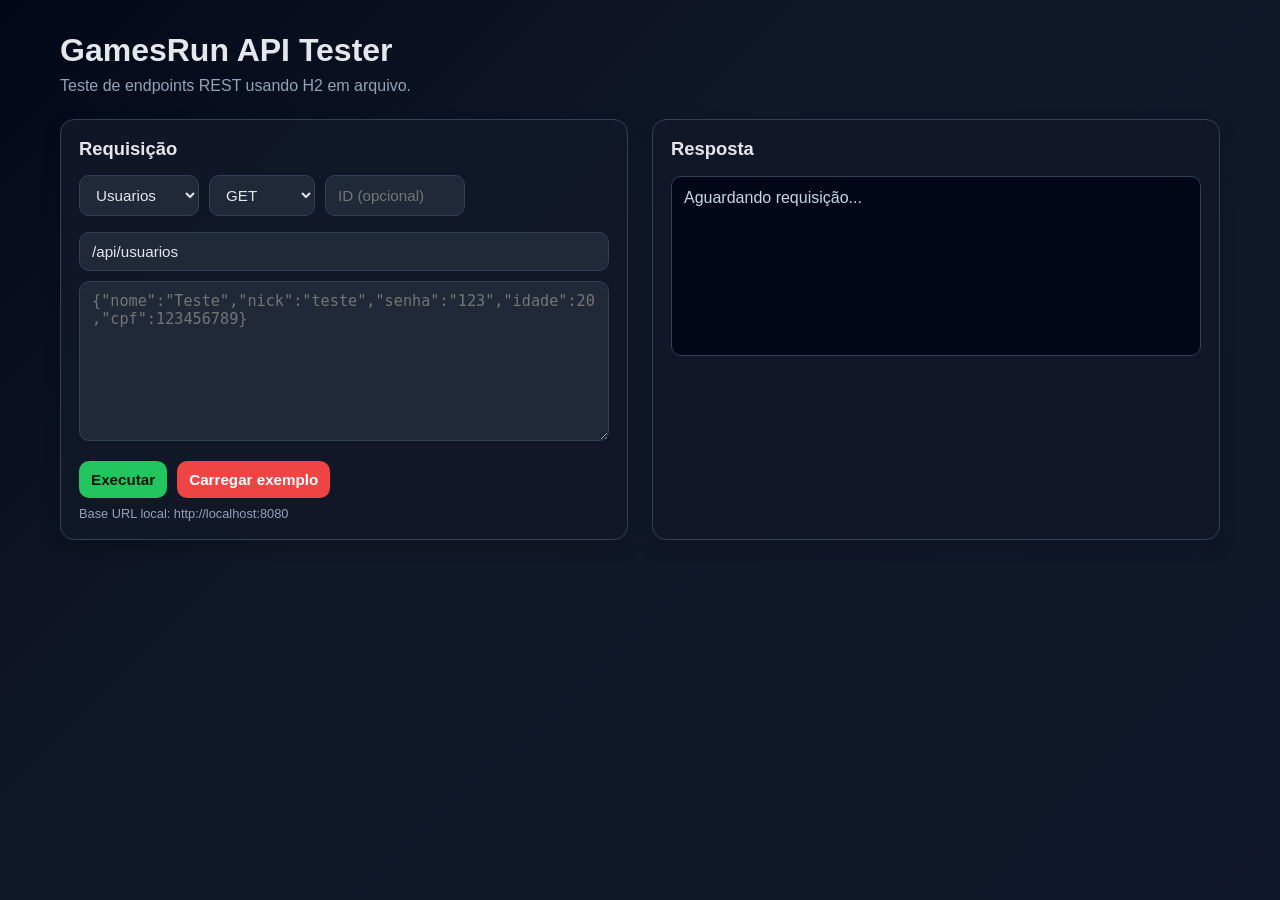
==== GamesRun/src/main/resources/static/index.html @ d42fbe0a "Atualiza estrutura do projeto GamesRun" ====
<!DOCTYPE html>
<html lang="pt-BR">
<head>
  <meta charset="UTF-8" />
  <meta name="viewport" content="width=device-width, initial-scale=1.0" />
  <title>GamesRun API Tester</title>
  <style>
    :root {
      --bg: #0f172a;
      --panel: #111827;
      --panel-soft: #1f2937;
      --text: #e5e7eb;
      --muted: #94a3b8;
      --primary: #22c55e;
      --primary-dark: #16a34a;
      --danger: #ef4444;
      --border: #334155;
    }

    * { box-sizing: border-box; }

    body {
      margin: 0;
      font-family: Arial, Helvetica, sans-serif;
      background: linear-gradient(135deg, #020817, #111827 40%, #0f172a);
      color: var(--text);
      min-height: 100vh;
    }

    .container {
      max-width: 1200px;
      margin: 0 auto;
      padding: 32px 20px 60px;
    }

    h1 {
      margin: 0 0 8px;
      font-size: 2rem;
    }

    .subtitle {
      color: var(--muted);
      margin-bottom: 24px;
    }

    .grid {
      display: grid;
      grid-template-columns: 1fr 1fr;
      gap: 24px;
    }

    .panel {
      background: rgba(17, 24, 39, 0.9);
      border: 1px solid var(--border);
      border-radius: 14px;
      padding: 18px;
      box-shadow: 0 8px 18px rgba(0,0,0,0.2);
    }

    .panel h2 {
      margin-top: 0;
      font-size: 1.15rem;
    }

    .controls {
      display: flex;
      flex-wrap: wrap;
      gap: 10px;
      margin-bottom: 16px;
    }

    select, input, textarea, button {
      border-radius: 10px;
      border: 1px solid var(--border);
      padding: 10px 12px;
      font-size: 0.95rem;
      background: var(--panel-soft);
      color: var(--text);
    }

    textarea {
      width: 100%;
      min-height: 160px;
      resize: vertical;
      margin-top: 10px;
    }

    button {
      background: var(--primary);
      color: #04130b;
      font-weight: 700;
      border: none;
      cursor: pointer;
      transition: 0.2s ease;
    }

    button:hover {
      background: var(--primary-dark);
    }

    .danger {
      background: var(--danger);
      color: white;
    }

    .row {
      display: flex;
      gap: 10px;
      flex-wrap: wrap;
    }

    .response {
      margin-top: 16px;
      background: #020817;
      border: 1px solid var(--border);
      border-radius: 10px;
      padding: 12px;
      min-height: 180px;
      white-space: pre-wrap;
      overflow: auto;
      color: #cbd5e1;
    }

    .small {
      font-size: 0.8rem;
      color: var(--muted);
      margin-top: 8px;
    }

    @media (max-width: 840px) {
      .grid {
        grid-template-columns: 1fr;
      }
    }
  </style>
</head>
<body>
  <div class="container">
    <h1>GamesRun API Tester</h1>
    <div class="subtitle">Teste de endpoints REST usando H2 em arquivo.</div>

    <div class="grid">
      <div class="panel">
        <h2>Requisição</h2>

        <div class="controls">
          <select id="resource">
            <option value="usuarios">Usuarios</option>
            <option value="produtos">Produtos</option>
            <option value="categorias">Categorias</option>
            <option value="pedidos">Pedidos</option>
            <option value="anuncios">Anuncios</option>
            <option value="avaliacoes-vendedores">Avaliações</option>
            <option value="carrinhos">Carrinhos</option>
          </select>

          <select id="method">
            <option value="GET">GET</option>
            <option value="POST">POST</option>
            <option value="PUT">PUT</option>
            <option value="DELETE">DELETE</option>
          </select>

          <input id="id" type="number" placeholder="ID (opcional)" style="width: 140px;" />
        </div>

        <div class="row">
          <input id="url" type="text" value="/api/usuarios" style="flex:1;" />
        </div>

        <textarea id="body" placeholder='{"nome":"Teste","nick":"teste","senha":"123","idade":20,"cpf":123456789}'></textarea>

        <div class="row" style="margin-top: 16px;">
          <button id="sendBtn">Executar</button>
          <button id="loadExampleBtn" class="danger">Carregar exemplo</button>
        </div>

        <div class="small">Base URL local: http://localhost:8080</div>
      </div>

      <div class="panel">
        <h2>Resposta</h2>
        <div id="response" class="response">Aguardando requisição...</div>
      </div>
    </div>
  </div>

  <script>
    const resourceSelect = document.getElementById('resource');
    const methodSelect = document.getElementById('method');
    const idInput = document.getElementById('id');
    const urlInput = document.getElementById('url');
    const bodyInput = document.getElementById('body');
    const responseDiv = document.getElementById('response');

    const resourceMap = {
      usuarios: '/api/usuarios',
      produtos: '/api/produtos',
      categorias: '/api/categorias',
      pedidos: '/api/pedidos',
      anuncios: '/api/anuncios',
      'avaliacoes-vendedores': '/api/avaliacoes-vendedores',
      carrinhos: '/api/carrinhos'
    };

    function updateUrl() {
      const resource = resourceSelect.value;
      const base = resourceMap[resource] || '/api/usuarios';
      const id = idInput.value ? `/${idInput.value}` : '';
      urlInput.value = base + id;
    }

    resourceSelect.addEventListener('change', updateUrl);
    idInput.addEventListener('input', updateUrl);

    methodSelect.addEventListener('change', () => {
      if (methodSelect.value !== 'POST' && methodSelect.value !== 'PUT') {
        bodyInput.value = '';
      }
    });

    document.getElementById('loadExampleBtn').addEventListener('click', () => {
      const resource = resourceSelect.value;
      if (resource === 'usuarios') {
        bodyInput.value = JSON.stringify({
          nome: 'Joao',
          nick: 'joao123',
          senha: '123456',
          idade: 25,
          cpf: 123456789
        }, null, 2);
      } else if (resource === 'produtos') {
        bodyInput.value = JSON.stringify({
          nome: 'Controle',
          descricao: 'Controle sem fio',
          preco: 299.90,
          estoque: 10
        }, null, 2);
      } else {
        bodyInput.value = JSON.stringify({
          nome: 'Exemplo'
        }, null, 2);
      }
    });

    document.getElementById('sendBtn').addEventListener('click', async () => {
      const method = methodSelect.value;
      const endpoint = urlInput.value;
      const body = bodyInput.value.trim();

      let options = {
        method,
        headers: {
          'Content-Type': 'application/json'
        }
      };

      if (method === 'POST' || method === 'PUT') {
        if (!body) {
          responseDiv.textContent = 'Preencha o JSON do corpo da requisição.';
          return;
        }
        options.body = body;
      }

      try {
        responseDiv.textContent = 'Enviando...';
        const response = await fetch(`http://localhost:8080${endpoint}`, options);
        const contentType = response.headers.get('content-type') || '';
        const text = await response.text();

        const result = contentType.includes('application/json')
          ? JSON.stringify(JSON.parse(text), null, 2)
          : text || '(sem conteúdo)';

        responseDiv.textContent = `Status: ${response.status}\n\n${result}`;
      } catch (error) {
        responseDiv.textContent = `Erro ao chamar a API:\n${error.message}\n\nVerifique se o projeto está rodando em http://localhost:8080`;
      }
    });

    updateUrl();
  </script>
</body>
</html>
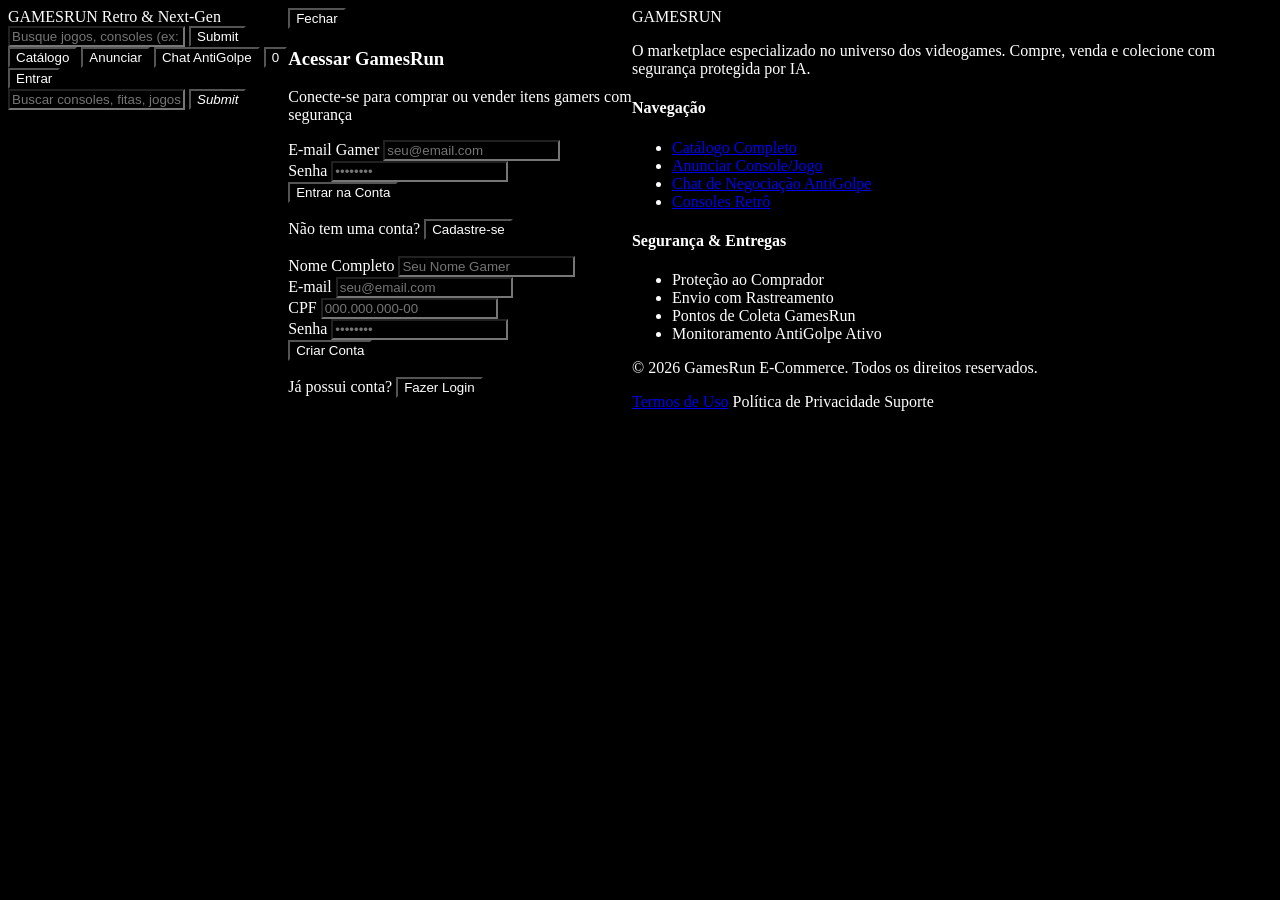
==== commit 0224ea25: "Separando o Front no lugar certo e com arquivos separados" ====
--- a/GamesRun/src/main/resources/static/index.html
+++ b/GamesRun/src/main/resources/static/index.html
@@ -1,285 +1,203 @@
 <!DOCTYPE html>
 <html lang="pt-BR">
 <head>
-  <meta charset="UTF-8" />
-  <meta name="viewport" content="width=device-width, initial-scale=1.0" />
-  <title>GamesRun API Tester</title>
-  <style>
-    :root {
-      --bg: #0f172a;
-      --panel: #111827;
-      --panel-soft: #1f2937;
-      --text: #e5e7eb;
-      --muted: #94a3b8;
-      --primary: #22c55e;
-      --primary-dark: #16a34a;
-      --danger: #ef4444;
-      --border: #334155;
-    }
-
-    * { box-sizing: border-box; }
-
-    body {
-      margin: 0;
-      font-family: Arial, Helvetica, sans-serif;
-      background: linear-gradient(135deg, #020817, #111827 40%, #0f172a);
-      color: var(--text);
-      min-height: 100vh;
-    }
-
-    .container {
-      max-width: 1200px;
-      margin: 0 auto;
-      padding: 32px 20px 60px;
-    }
-
-    h1 {
-      margin: 0 0 8px;
-      font-size: 2rem;
-    }
-
-    .subtitle {
-      color: var(--muted);
-      margin-bottom: 24px;
-    }
-
-    .grid {
-      display: grid;
-      grid-template-columns: 1fr 1fr;
-      gap: 24px;
-    }
-
-    .panel {
-      background: rgba(17, 24, 39, 0.9);
-      border: 1px solid var(--border);
-      border-radius: 14px;
-      padding: 18px;
-      box-shadow: 0 8px 18px rgba(0,0,0,0.2);
-    }
-
-    .panel h2 {
-      margin-top: 0;
-      font-size: 1.15rem;
-    }
-
-    .controls {
-      display: flex;
-      flex-wrap: wrap;
-      gap: 10px;
-      margin-bottom: 16px;
-    }
-
-    select, input, textarea, button {
-      border-radius: 10px;
-      border: 1px solid var(--border);
-      padding: 10px 12px;
-      font-size: 0.95rem;
-      background: var(--panel-soft);
-      color: var(--text);
-    }
-
-    textarea {
-      width: 100%;
-      min-height: 160px;
-      resize: vertical;
-      margin-top: 10px;
-    }
-
-    button {
-      background: var(--primary);
-      color: #04130b;
-      font-weight: 700;
-      border: none;
-      cursor: pointer;
-      transition: 0.2s ease;
-    }
-
-    button:hover {
-      background: var(--primary-dark);
-    }
-
-    .danger {
-      background: var(--danger);
-      color: white;
-    }
-
-    .row {
-      display: flex;
-      gap: 10px;
-      flex-wrap: wrap;
-    }
-
-    .response {
-      margin-top: 16px;
-      background: #020817;
-      border: 1px solid var(--border);
-      border-radius: 10px;
-      padding: 12px;
-      min-height: 180px;
-      white-space: pre-wrap;
-      overflow: auto;
-      color: #cbd5e1;
-    }
-
-    .small {
-      font-size: 0.8rem;
-      color: var(--muted);
-      margin-top: 8px;
-    }
-
-    @media (max-width: 840px) {
-      .grid {
-        grid-template-columns: 1fr;
-      }
-    }
-  </style>
+    <meta charset="UTF-8">
+    <meta name="viewport" content="width=device-width, initial-scale=1.0">
+    <title>GamesRun - Marketplace Gamer & Retro</title>
+    <link rel="stylesheet" href="style.css">
 </head>
 <body>
-  <div class="container">
-    <h1>GamesRun API Tester</h1>
-    <div class="subtitle">Teste de endpoints REST usando H2 em arquivo.</div>
-
-    <div class="grid">
-      <div class="panel">
-        <h2>Requisição</h2>
-
-        <div class="controls">
-          <select id="resource">
-            <option value="usuarios">Usuarios</option>
-            <option value="produtos">Produtos</option>
-            <option value="categorias">Categorias</option>
-            <option value="pedidos">Pedidos</option>
-            <option value="anuncios">Anuncios</option>
-            <option value="avaliacoes-vendedores">Avaliações</option>
-            <option value="carrinhos">Carrinhos</option>
-          </select>
-
-          <select id="method">
-            <option value="GET">GET</option>
-            <option value="POST">POST</option>
-            <option value="PUT">PUT</option>
-            <option value="DELETE">DELETE</option>
-          </select>
-
-          <input id="id" type="number" placeholder="ID (opcional)" style="width: 140px;" />
+    <header >
+        <div>
+            <div>
+                <!-- Logo -->
+                <div onclick="navigateTo('home')">
+                    <div>
+                        <i></i>
+                    </div>
+                    <div>
+                        <span>GAMES<span>RUN</span></span>
+                        <span>Retro & Next-Gen</span>
+                    </div>
+                </div>
+
+                <!-- Search Bar -->
+                <div>
+                    <form onsubmit="handleSearch(event)">
+                        <input type="text" id="searchInput" placeholder="Busque jogos, consoles (ex: Nintendo 3DS, N64, PS5)...">
+                        <button type="submit">
+                            <i></i> Submit
+                        </button>
+                    </form>
+                </div>
+
+                <!-- Navigation Links & User Actions -->
+                <div>
+                    <!-- API Status Badge -->
+                   
+
+                    <button onclick="navigateTo('home')">
+                        <i></i> Catálogo
+                    </button>
+
+                    <button onclick="navigateTo('vendedor')">
+                        <i></i> Anunciar
+                    </button>
+
+                    <button onclick="navigateTo('chat')">
+                        <i></i> Chat AntiGolpe
+                    </button>
+
+                    <!-- Cart Icon -->
+                    <button onclick="navigateTo('carrinho')" >
+                        <i></i>
+                        <span id="cartCountBadge">0</span>
+                    </button>
+
+                                <!-- ALTERADO AQUI: Adicionado inline-flex no container para ficar tudo alinhado na mesma linha -->
+                <div id="userMenuContainer">
+                    <button id="userActionButton" onclick="handleUserAction()">
+                        <i></i>
+                        <span id="userNameDisplay">Entrar</span>
+                    </button>
+
+                    <!-- ALTERADO AQUI: Botão de Sair com style="display: none;" para começar escondido e manter o estilo nativo dos outros botões -->
+                    <button id="logoutButton" onclick="logoutUser()" title="Sair da conta">
+                        <i></i> Sair
+                    </button>
+                </div>
+      
+
+                    </div>
+                </div>
+            </div>
+
+            <!-- Mobile Search Bar (visible on small screens) -->
+            <div>
+                <form onsubmit="handleSearch(event)">
+                    <input type="text" id="searchInputMobile" placeholder="Buscar consoles, fitas, jogos..." 
+                        >
+                    <button type="submit">
+                        <i>Submit</i>
+                    </button>
+                </form>
+            </div>
         </div>
-
-        <div class="row">
-          <input id="url" type="text" value="/api/usuarios" style="flex:1;" />
+    </header>
+
+    <div id="toastContainer"></div>
+
+    <!-- MAIN SPA CONTENT CONTAINER -->
+    <main id="app">
+        <!-- Views will be dynamically injected here via JS -->
+    </main>
+    <div id="authModal" >
+        <div>
+            <button onclick="toggleUserModal()">
+                <i></i> Fechar
+            </button>
+
+            <!-- Modal Header -->
+            <div>
+                <div>
+                    <i></i>
+                </div>
+                <h3 id="authModalTitle">Acessar GamesRun</h3>
+                <p>Conecte-se para comprar ou vender itens gamers com segurança</p>
+            </div>
+
+            <!-- Login Form -->
+            <form id="loginForm" onsubmit="handleLogin(event)">
+                <div>
+                    <label>E-mail Gamer</label>
+                        <input type="email" id="loginEmail" required placeholder="seu@email.com"
+                        >
+                </div>
+                <div>
+                    <label >Senha</label>
+                        <input type="password" id="loginPassword" required placeholder="••••••••"
+                        >
+                </div>
+                <button type="submit">
+                    Entrar na Conta
+                </button>
+                <p>
+                    Não tem uma conta? <button type="button" onclick="switchAuthMode('signup')">Cadastre-se</button>
+                </p>
+            </form>
+
+            <!-- Signup Form (Hidden by default) -->
+            <form id="signupForm" onsubmit="handleSignup(event)">
+                <div>
+                    <label >Nome Completo</label>
+                    <input type="text" id="signupNome" required placeholder="Seu Nome Gamer"
+                       >
+                </div>
+                <div>
+                    <label >E-mail</label>
+                    <input type="email" id="signupEmail" required placeholder="seu@email.com">
+                </div>
+                <div>
+                    <label>CPF</label>
+                    <input type="text" id="signupCpf" required placeholder="000.000.000-00">
+                </div>
+                <div>
+                    <label>Senha</label>
+                    <input type="password" id="signupPassword" required placeholder="••••••••">
+                </div>
+                <button type="submit" id="logado" >
+                    Criar Conta
+                </button>
+                <p >
+                    Já possui conta? <button type="button" onclick="switchAuthMode('login')">Fazer Login</button>
+                </p>
+            </form>
         </div>
-
-        <textarea id="body" placeholder='{"nome":"Teste","nick":"teste","senha":"123","idade":20,"cpf":123456789}'></textarea>
-
-        <div class="row" style="margin-top: 16px;">
-          <button id="sendBtn">Executar</button>
-          <button id="loadExampleBtn" class="danger">Carregar exemplo</button>
+    </div>
+
+    <footer >
+        <div>
+            <div >
+                <div>
+                    <div>
+                        <div>
+                            <i></i>
+                        </div>
+                        <span>GAMES<span >RUN</span></span>
+                    </div>
+                    <p >O marketplace especializado no universo dos videogames. Compre, venda e colecione com segurança protegida por IA.</p>
+                </div>
+                <div>
+                    <h4>Navegação</h4>
+                    <ul >
+                        <li><a href="#" onclick="navigateTo('home'); return false;" >Catálogo Completo</a></li>
+                        <li><a href="#" onclick="navigateTo('vendedor'); return false;">Anunciar Console/Jogo</a></li>
+                        <li><a href="#" onclick="navigateTo('chat'); return false;" >Chat de Negociação AntiGolpe</a></li>
+                        <li><a href="#" onclick="filterByCategory('Retro'); return false;">Consoles Retrô</a></li>
+                    </ul>
+                </div>
+                <div>
+                    <h4 >Segurança & Entregas</h4>
+                    <ul >
+                        <li><i></i> Proteção ao Comprador</li>
+                        <li><i ></i> Envio com Rastreamento</li>
+                        <li><i></i> Pontos de Coleta GamesRun</li>
+                        <li><i></i> Monitoramento AntiGolpe Ativo</li>
+                    </ul>
+                </div>
+                
+            </div>
+            <div >
+                <p>&copy; 2026 GamesRun E-Commerce. Todos os direitos reservados.</p>
+                <div>
+                    <a  href="texto.txt">Termos de Uso</a>
+                    <span>Política de Privacidade</span>
+                    <span >Suporte</span>
+                </div>
+            </div>
         </div>
-
-        <div class="small">Base URL local: http://localhost:8080</div>
-      </div>
-
-      <div class="panel">
-        <h2>Resposta</h2>
-        <div id="response" class="response">Aguardando requisição...</div>
-      </div>
-    </div>
-  </div>
-
-  <script>
-    const resourceSelect = document.getElementById('resource');
-    const methodSelect = document.getElementById('method');
-    const idInput = document.getElementById('id');
-    const urlInput = document.getElementById('url');
-    const bodyInput = document.getElementById('body');
-    const responseDiv = document.getElementById('response');
-
-    const resourceMap = {
-      usuarios: '/api/usuarios',
-      produtos: '/api/produtos',
-      categorias: '/api/categorias',
-      pedidos: '/api/pedidos',
-      anuncios: '/api/anuncios',
-      'avaliacoes-vendedores': '/api/avaliacoes-vendedores',
-      carrinhos: '/api/carrinhos'
-    };
-
-    function updateUrl() {
-      const resource = resourceSelect.value;
-      const base = resourceMap[resource] || '/api/usuarios';
-      const id = idInput.value ? `/${idInput.value}` : '';
-      urlInput.value = base + id;
-    }
-
-    resourceSelect.addEventListener('change', updateUrl);
-    idInput.addEventListener('input', updateUrl);
-
-    methodSelect.addEventListener('change', () => {
-      if (methodSelect.value !== 'POST' && methodSelect.value !== 'PUT') {
-        bodyInput.value = '';
-      }
-    });
-
-    document.getElementById('loadExampleBtn').addEventListener('click', () => {
-      const resource = resourceSelect.value;
-      if (resource === 'usuarios') {
-        bodyInput.value = JSON.stringify({
-          nome: 'Joao',
-          nick: 'joao123',
-          senha: '123456',
-          idade: 25,
-          cpf: 123456789
-        }, null, 2);
-      } else if (resource === 'produtos') {
-        bodyInput.value = JSON.stringify({
-          nome: 'Controle',
-          descricao: 'Controle sem fio',
-          preco: 299.90,
-          estoque: 10
-        }, null, 2);
-      } else {
-        bodyInput.value = JSON.stringify({
-          nome: 'Exemplo'
-        }, null, 2);
-      }
-    });
-
-    document.getElementById('sendBtn').addEventListener('click', async () => {
-      const method = methodSelect.value;
-      const endpoint = urlInput.value;
-      const body = bodyInput.value.trim();
-
-      let options = {
-        method,
-        headers: {
-          'Content-Type': 'application/json'
-        }
-      };
-
-      if (method === 'POST' || method === 'PUT') {
-        if (!body) {
-          responseDiv.textContent = 'Preencha o JSON do corpo da requisição.';
-          return;
-        }
-        options.body = body;
-      }
-
-      try {
-        responseDiv.textContent = 'Enviando...';
-        const response = await fetch(`http://localhost:8080${endpoint}`, options);
-        const contentType = response.headers.get('content-type') || '';
-        const text = await response.text();
-
-        const result = contentType.includes('application/json')
-          ? JSON.stringify(JSON.parse(text), null, 2)
-          : text || '(sem conteúdo)';
-
-        responseDiv.textContent = `Status: ${response.status}\n\n${result}`;
-      } catch (error) {
-        responseDiv.textContent = `Erro ao chamar a API:\n${error.message}\n\nVerifique se o projeto está rodando em http://localhost:8080`;
-      }
-    });
-
-    updateUrl();
-  </script>
+    </footer>
+
+    <script src="script.js"></script>
 </body>
-</html>
+</html>
--- a/GamesRun/src/main/resources/static/style.css
+++ b/GamesRun/src/main/resources/static/style.css
@@ -0,0 +1,92 @@
+body {
+    background-color: rgb( 0, 0, 0);
+    color: white;
+    display: flex;
+    justify-content: center;
+}
+
+input{
+    background-color: black;
+    color: white;
+}
+
+button{
+    background-color: black;
+    color: white;
+}
+
+#userMenuContainer{
+    display: inline-flex;
+    align-items: center;
+    gap: 4px;
+}
+
+#logoutButton {
+    display: none;
+}
+
+/* From Uiverse.io by akshat-patel28 */ 
+.card {
+    width: 330px;
+    height: 80px;
+    border-radius: 8px;
+    box-sizing: border-box;
+    padding: 10px 15px;
+    background-color: #ffffff;
+    box-shadow: rgba(149, 157, 165, 0.2) 0px 8px 24px;
+    position: relative;
+    overflow: hidden;
+    display: flex;
+    align-items: center;
+    justify-content: space-around;
+    gap: 15px;
+}
+.wave {
+    position: absolute;
+    transform: rotate(90deg);
+    left: -31px;
+    top: 32px;
+    width: 80px;
+    fill: #04e4003a;
+}
+.icon-container {
+    width: 35px;
+    height: 35px;
+    display: flex;
+    justify-content: center;
+    align-items: center;
+    background-color: #04e40048;
+    border-radius: 50%;
+    margin-left: 8px;
+}
+.icon {
+    width: 17px;
+    height: 17px;
+    color: #269b24;
+}
+.message-text-container {
+    display: flex;
+    flex-direction: column;
+    justify-content: center;
+    align-items: flex-start;
+    flex-grow: 1;
+}
+.message-text, .sub-text {
+    margin: 0;
+    cursor: default;
+}
+.message-text {
+    color: #269b24;
+    font-size: 17px;
+    font-weight: 700;
+}
+.sub-text {
+    font-size: 14px;
+    color: #555;
+}
+.cross-icon {
+    width: 18px;
+    height: 18px;
+    color: #555;
+    cursor: pointer;
+}
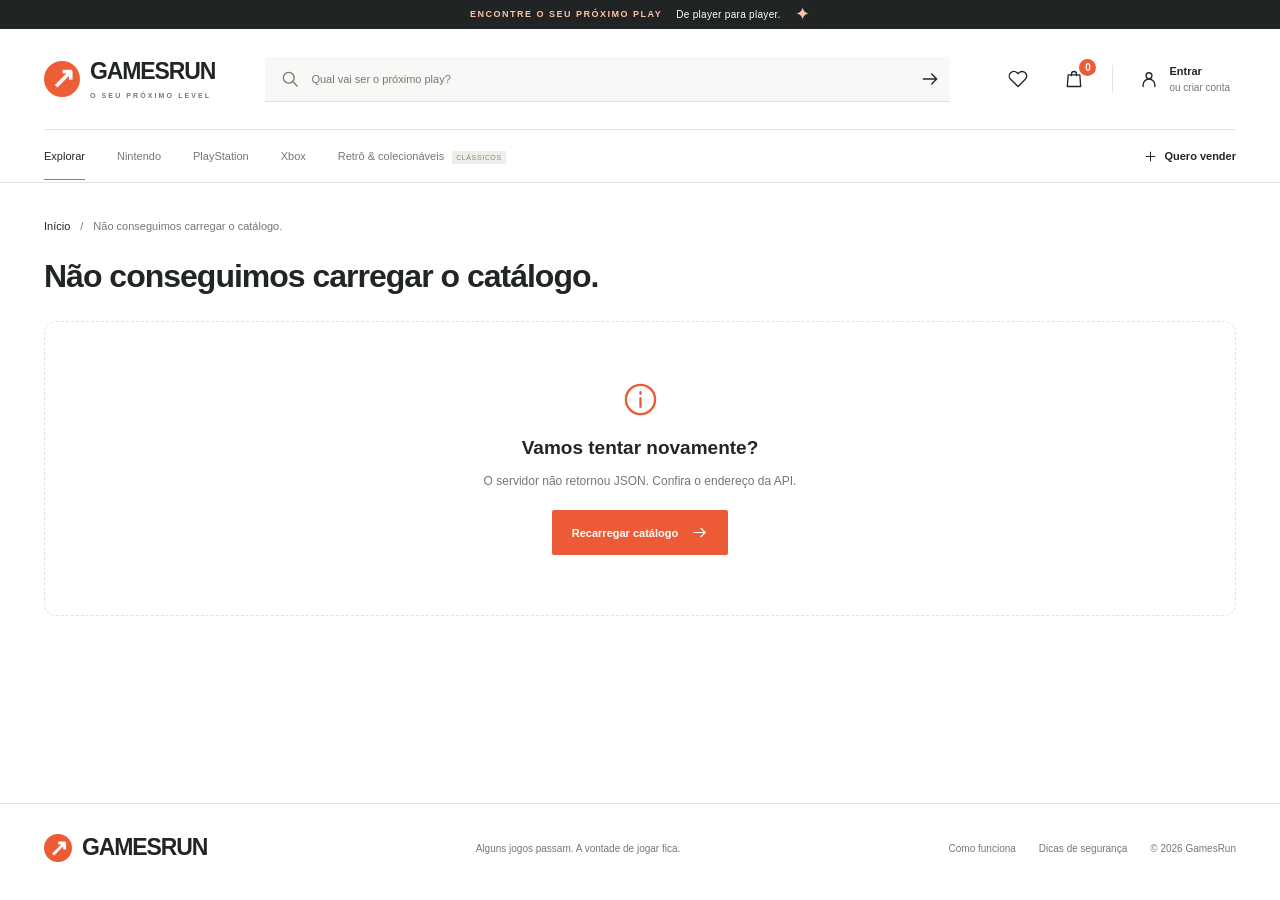
==== commit 372c1ab0: "Atualiza GamesRun Studio com frontend completo, favoritos, pagamentos e upload" ====
--- a/GamesRun/src/main/resources/static/index.html
+++ b/GamesRun/src/main/resources/static/index.html
@@ -1,203 +1,52 @@
-<!DOCTYPE html>
+<!doctype html>
 <html lang="pt-BR">
 <head>
-    <meta charset="UTF-8">
-    <meta name="viewport" content="width=device-width, initial-scale=1.0">
-    <title>GamesRun - Marketplace Gamer & Retro</title>
-    <link rel="stylesheet" href="style.css">
+  <meta charset="utf-8">
+  <meta name="viewport" content="width=device-width, initial-scale=1">
+  <meta name="theme-color" content="#101212">
+  <meta name="description" content="GamesRun. Um novo destino para jogos, consoles e a sua próxima coleção.">
+  <title>GamesRun — Studio</title>
+  <link rel="icon" href="assets/favicon.svg" type="image/svg+xml">
+  <link rel="stylesheet" href="style.css">
+  <script src="config.js" defer></script>
+  <script src="script.js" defer></script>
+
+
 </head>
 <body>
-    <header >
-        <div>
-            <div>
-                <!-- Logo -->
-                <div onclick="navigateTo('home')">
-                    <div>
-                        <i></i>
-                    </div>
-                    <div>
-                        <span>GAMES<span>RUN</span></span>
-                        <span>Retro & Next-Gen</span>
-                    </div>
-                </div>
+  <a class="skip-link" href="#app">Pular para o conteúdo</a>
+  <div class="announcement"><span>ENCONTRE O SEU PRÓXIMO PLAY</span> De player para player. <span class="announcement-star">✦</span></div>
+  <header class="header">
+    <div class="header-main wrap">
+      <a href="#home" class="brand" aria-label="GamesRun, início"><span class="brand-mark" aria-hidden="true">↗</span><span>GAMES<span class="accent">RUN</span><small>O SEU PRÓXIMO LEVEL</small></span></a>
+      <form id="searchForm" class="search" role="search"><label class="sr-only" for="searchInput">Buscar jogos e consoles</label><span data-icon="search"></span><input id="searchInput" name="q" type="search" placeholder="Qual vai ser o próximo play?" autocomplete="off" maxlength="100"><button type="submit" aria-label="Buscar"><span data-icon="arrow"></span></button></form>
+      <div class="header-actions">
+        <button class="icon-button favorites-button" data-action="favorites" aria-label="Meus favoritos" title="Favoritos"><span data-icon="heart"></span><span id="favoriteCount" class="tiny-count"></span></button>
+        <a href="#carrinho" class="icon-button cart-button" aria-label="Carrinho"><span data-icon="bag"></span><span id="cartCountBadge" class="cart-badge">0</span></a>
+        <span class="header-divider"></span>
+        <button id="userActionButton" data-action="account" class="account-button"><span data-icon="user"></span><span id="userNameDisplay">Entrar <small>ou criar conta</small></span></button>
+        <button id="logoutButton" class="icon-button" data-action="logout" aria-label="Sair da conta" hidden><span data-icon="logout"></span></button>
+      </div>
+    </div>
+    <nav class="navigation wrap" aria-label="Navegação principal">
+      <div class="nav-links"><a href="#home" data-nav="home">Explorar</a><button data-action="platform" data-value="Nintendo">Nintendo</button><button data-action="platform" data-value="PlayStation">PlayStation</button><button data-action="platform" data-value="Xbox">Xbox</button><button data-action="platform" data-value="Retro">Retrô & colecionáveis <span class="nav-tag">CLÁSSICOS</span></button></div>
+      <a class="sell-link" href="#vendedor"><span data-icon="plus"></span> Quero vender</a>
+    </nav>
+  </header>
+  <main id="app" class="wrap" tabindex="-1"><div class="initial-loader"><span class="loading-dot"></span> Preparando seu próximo play…</div></main>
+  <footer class="footer"><div class="wrap footer-inner"><a class="brand footer-brand" href="#home"><span class="brand-mark" aria-hidden="true">↗</span><span>GAMES<span class="accent">RUN</span></span></a><p>Alguns jogos passam. A vontade de jogar fica.</p><div><button data-action="info">Como funciona</button><a href="#chat">Dicas de segurança</a><span>© <span id="year"></span> GamesRun</span></div></div></footer>
+  <dialog id="authModal" class="auth-dialog" aria-labelledby="authModalTitle">
+    <button class="icon-button dialog-close" data-action="close-auth" aria-label="Fechar"><span data-icon="close"></span></button>
+    <div class="auth-art"><span class="eyebrow">BEM-VINDO AO SEU PRÓXIMO LEVEL</span><div class="auth-pixel" aria-hidden="true">✦</div><h2>Sua próxima<br>história começa<br><span class="accent">com um play.</span></h2><p>Encontre aquele clássico. Desapegue de um console. Continue o jogo.</p><span class="auth-art-bottom">RETRO SOUL. NEXT-GEN ENERGY. ↗</span></div>
+    <div class="auth-content"><span class="eyebrow accent">PLAYER, APRESENTE-SE</span><h2 id="authModalTitle">Bom ter você de volta.</h2><p id="authSubtitle" class="muted">Entre para continuar sua jornada.</p>
+      <div class="auth-tabs" role="tablist" aria-label="Acesso à conta"><button role="tab" id="loginTab" aria-controls="loginForm" aria-selected="true" data-action="auth-mode" data-value="login">Entrar</button><button role="tab" id="signupTab" aria-controls="signupForm" aria-selected="false" tabindex="-1" data-action="auth-mode" data-value="signup">Criar conta</button></div>
+      <form id="loginForm" role="tabpanel" aria-labelledby="loginTab"><label for="loginEmail">E-mail ou nick</label><input id="loginEmail" name="nick" type="text" required autocomplete="username" placeholder="Seu e-mail ou nick" maxlength="150"><label for="loginPassword">Senha</label><div class="password-field"><input id="loginPassword" name="password" type="password" required autocomplete="current-password" placeholder="Sua senha"><button type="button" data-action="password" data-target="loginPassword" aria-label="Mostrar senha" aria-pressed="false"><span data-icon="eye"></span></button></div><p class="form-error" id="loginError" role="alert"></p><button type="submit" class="btn btn-primary full">Entrar na minha conta <span data-icon="arrow"></span></button><p class="form-foot">Novo por aqui? <button type="button" data-action="auth-mode" data-value="signup">Crie sua conta</button></p></form>
+      <form id="signupForm" role="tabpanel" aria-labelledby="signupTab" hidden><label for="signupNome">Nome completo</label><input id="signupNome" name="nome" required autocomplete="name" minlength="3" maxlength="100" placeholder="Como podemos chamar você?"><label for="signupEmail">E-mail</label><input id="signupEmail" name="email" type="email" required autocomplete="email" maxlength="150" placeholder="player@email.com"><label for="signupCpf">CPF</label><input id="signupCpf" name="cpf" required inputmode="numeric" autocomplete="off" placeholder="000.000.000-00" maxlength="14" pattern="[0-9]{3}\.[0-9]{3}\.[0-9]{3}-[0-9]{2}"><label for="signupIdade">Idade</label><input id="signupIdade" name="idade" type="number" required min="1" max="120" inputmode="numeric" placeholder="Sua idade"><label for="signupPassword">Senha</label><div class="password-field"><input id="signupPassword" name="senha" type="password" required autocomplete="new-password" minlength="8" maxlength="128" placeholder="Pelo menos 8 caracteres"><button type="button" data-action="password" data-target="signupPassword" aria-label="Mostrar senha" aria-pressed="false"><span data-icon="eye"></span></button></div><p class="form-error" id="signupError" role="alert"></p><button type="submit" class="btn btn-primary full">Criar minha conta <span data-icon="arrow"></span></button></form>
+    </div>
+  </dialog>
+  <dialog id="infoModal" class="info-dialog" aria-labelledby="infoTitle"><button class="icon-button dialog-close" data-action="close-info" aria-label="Fechar"><span data-icon="close"></span></button><span class="eyebrow accent">COMO FUNCIONA</span><h2 id="infoTitle">Um novo play para cada item.</h2><ol class="how-list"><li><b>Explore e encontre</b><p>Busque por console, categoria ou nome. Salve os favoritos para ver depois.</p></li><li><b>Monte seu carrinho</b><p>Entre na sua conta e registre seu pedido. A confirmação do pagamento depende do serviço de pagamentos.</p></li><li><b>Passe o controle</b><p>Crie uma conta para anunciar os jogos e consoles que merecem uma nova história.</p></li></ol><p class="notice">Sem conexão com o servidor, você pode explorar um catálogo de exemplo. Contas, anúncios e pedidos precisam do servidor.</p></dialog>
+  <div id="toastContainer" class="toast-container" aria-live="polite" aria-atomic="false"></div>
+  <noscript><p class="notice wrap">Ative o JavaScript no navegador para usar o GamesRun.</p></noscript>
 
-                <!-- Search Bar -->
-                <div>
-                    <form onsubmit="handleSearch(event)">
-                        <input type="text" id="searchInput" placeholder="Busque jogos, consoles (ex: Nintendo 3DS, N64, PS5)...">
-                        <button type="submit">
-                            <i></i> Submit
-                        </button>
-                    </form>
-                </div>
-
-                <!-- Navigation Links & User Actions -->
-                <div>
-                    <!-- API Status Badge -->
-                   
-
-                    <button onclick="navigateTo('home')">
-                        <i></i> Catálogo
-                    </button>
-
-                    <button onclick="navigateTo('vendedor')">
-                        <i></i> Anunciar
-                    </button>
-
-                    <button onclick="navigateTo('chat')">
-                        <i></i> Chat AntiGolpe
-                    </button>
-
-                    <!-- Cart Icon -->
-                    <button onclick="navigateTo('carrinho')" >
-                        <i></i>
-                        <span id="cartCountBadge">0</span>
-                    </button>
-
-                                <!-- ALTERADO AQUI: Adicionado inline-flex no container para ficar tudo alinhado na mesma linha -->
-                <div id="userMenuContainer">
-                    <button id="userActionButton" onclick="handleUserAction()">
-                        <i></i>
-                        <span id="userNameDisplay">Entrar</span>
-                    </button>
-
-                    <!-- ALTERADO AQUI: Botão de Sair com style="display: none;" para começar escondido e manter o estilo nativo dos outros botões -->
-                    <button id="logoutButton" onclick="logoutUser()" title="Sair da conta">
-                        <i></i> Sair
-                    </button>
-                </div>
-      
-
-                    </div>
-                </div>
-            </div>
-
-            <!-- Mobile Search Bar (visible on small screens) -->
-            <div>
-                <form onsubmit="handleSearch(event)">
-                    <input type="text" id="searchInputMobile" placeholder="Buscar consoles, fitas, jogos..." 
-                        >
-                    <button type="submit">
-                        <i>Submit</i>
-                    </button>
-                </form>
-            </div>
-        </div>
-    </header>
-
-    <div id="toastContainer"></div>
-
-    <!-- MAIN SPA CONTENT CONTAINER -->
-    <main id="app">
-        <!-- Views will be dynamically injected here via JS -->
-    </main>
-    <div id="authModal" >
-        <div>
-            <button onclick="toggleUserModal()">
-                <i></i> Fechar
-            </button>
-
-            <!-- Modal Header -->
-            <div>
-                <div>
-                    <i></i>
-                </div>
-                <h3 id="authModalTitle">Acessar GamesRun</h3>
-                <p>Conecte-se para comprar ou vender itens gamers com segurança</p>
-            </div>
-
-            <!-- Login Form -->
-            <form id="loginForm" onsubmit="handleLogin(event)">
-                <div>
-                    <label>E-mail Gamer</label>
-                        <input type="email" id="loginEmail" required placeholder="seu@email.com"
-                        >
-                </div>
-                <div>
-                    <label >Senha</label>
-                        <input type="password" id="loginPassword" required placeholder="••••••••"
-                        >
-                </div>
-                <button type="submit">
-                    Entrar na Conta
-                </button>
-                <p>
-                    Não tem uma conta? <button type="button" onclick="switchAuthMode('signup')">Cadastre-se</button>
-                </p>
-            </form>
-
-            <!-- Signup Form (Hidden by default) -->
-            <form id="signupForm" onsubmit="handleSignup(event)">
-                <div>
-                    <label >Nome Completo</label>
-                    <input type="text" id="signupNome" required placeholder="Seu Nome Gamer"
-                       >
-                </div>
-                <div>
-                    <label >E-mail</label>
-                    <input type="email" id="signupEmail" required placeholder="seu@email.com">
-                </div>
-                <div>
-                    <label>CPF</label>
-                    <input type="text" id="signupCpf" required placeholder="000.000.000-00">
-                </div>
-                <div>
-                    <label>Senha</label>
-                    <input type="password" id="signupPassword" required placeholder="••••••••">
-                </div>
-                <button type="submit" id="logado" >
-                    Criar Conta
-                </button>
-                <p >
-                    Já possui conta? <button type="button" onclick="switchAuthMode('login')">Fazer Login</button>
-                </p>
-            </form>
-        </div>
-    </div>
-
-    <footer >
-        <div>
-            <div >
-                <div>
-                    <div>
-                        <div>
-                            <i></i>
-                        </div>
-                        <span>GAMES<span >RUN</span></span>
-                    </div>
-                    <p >O marketplace especializado no universo dos videogames. Compre, venda e colecione com segurança protegida por IA.</p>
-                </div>
-                <div>
-                    <h4>Navegação</h4>
-                    <ul >
-                        <li><a href="#" onclick="navigateTo('home'); return false;" >Catálogo Completo</a></li>
-                        <li><a href="#" onclick="navigateTo('vendedor'); return false;">Anunciar Console/Jogo</a></li>
-                        <li><a href="#" onclick="navigateTo('chat'); return false;" >Chat de Negociação AntiGolpe</a></li>
-                        <li><a href="#" onclick="filterByCategory('Retro'); return false;">Consoles Retrô</a></li>
-                    </ul>
-                </div>
-                <div>
-                    <h4 >Segurança & Entregas</h4>
-                    <ul >
-                        <li><i></i> Proteção ao Comprador</li>
-                        <li><i ></i> Envio com Rastreamento</li>
-                        <li><i></i> Pontos de Coleta GamesRun</li>
-                        <li><i></i> Monitoramento AntiGolpe Ativo</li>
-                    </ul>
-                </div>
-                
-            </div>
-            <div >
-                <p>&copy; 2026 GamesRun E-Commerce. Todos os direitos reservados.</p>
-                <div>
-                    <a  href="texto.txt">Termos de Uso</a>
-                    <span>Política de Privacidade</span>
-                    <span >Suporte</span>
-                </div>
-            </div>
-        </div>
-    </footer>
-
-    <script src="script.js"></script>
 </body>
-</html>+</html>
--- a/GamesRun/src/main/resources/static/style.css
+++ b/GamesRun/src/main/resources/static/style.css
@@ -1,92 +1,33 @@
-body {
-    background-color: rgb( 0, 0, 0);
-    color: white;
-    display: flex;
-    justify-content: center;
-}
+/* GamesRun — CSS puro, sem dependências externas. */
+:root{color-scheme:dark;--bg:#101212;--surface:#191c1b;--surface-2:#202423;--line:#303632;--text:#f1f3ec;--muted:#a6ada5;--lime:#c4f66a;--dark:#16210d;--radius:16px;--font:Inter,"Segoe UI",Arial,sans-serif}
+*{box-sizing:border-box}html{scroll-behavior:smooth;scroll-padding-top:150px}body{margin:0;background:var(--bg);color:var(--text);font:14px/1.5 var(--font)}button,input,select,textarea{font:inherit}button,a,input,select,textarea{-webkit-tap-highlight-color:transparent}button,a{touch-action:manipulation}button{cursor:pointer}button{color:inherit}a{color:inherit;text-decoration:none}button{border:0;background:none}img{display:block;max-width:100%}svg{display:block}h1,h2,h3,h4,p{margin:0}button:disabled{opacity:.55;cursor:wait}button:hover,a:hover{transition:background .15s,color .15s,transform .15s}button:focus-visible,a:focus-visible,input:focus-visible,select:focus-visible,textarea:focus-visible{outline:2px solid var(--lime);outline-offset:4px}[hidden]{display:none!important}.wrap{width:min(1280px,calc(100% - 80px));margin-inline:auto}.accent{color:var(--lime)}.muted{color:var(--muted)}.icon{width:20px;height:20px;flex-shrink:0}.sr-only{position:absolute;width:1px;height:1px;padding:0;margin:-1px;overflow:hidden;clip:rect(0,0,0,0);white-space:nowrap;border:0}.skip-link{position:fixed;top:-80px;left:20px;padding:12px;background:var(--lime);color:var(--dark);z-index:20}.skip-link:focus{top:10px}.announcement{height:32px;display:flex;align-items:center;justify-content:center;gap:14px;font-size:11px;letter-spacing:.3px;background:var(--lime);color:#223018}.announcement>span:first-child{font-size:9px;font-weight:800;letter-spacing:1.5px}.announcement-star{font-size:18px}.header{border-bottom:1px solid var(--line);background:#101212f5}.header-main{height:96px;display:flex;align-items:center;gap:44px}.brand{display:inline-flex;align-items:center;gap:10px;flex-shrink:0;font-weight:900;letter-spacing:-1px;font-size:23px;line-height:1.1}.brand-mark{display:grid;place-items:center;background:var(--lime);color:#101812;font-size:32px;line-height:1;width:40px;height:40px;border-radius:11px 4px 11px 4px;font-family:Arial,sans-serif}.brand small{display:block;font-size:8px;font-weight:600;letter-spacing:2.2px;color:var(--muted);margin-top:8px}.search{background:#1b1e1c;border:1px solid var(--line);border-radius:9px;height:44px;display:flex;align-items:center;padding-left:15px;gap:11px;flex:1}.search>span{color:#89938a}.search input{border:0;background:transparent;min-width:0;width:100%;color:var(--text);padding:10px 0;outline:none}.search input::placeholder{color:#89938a}.search button{height:34px;width:35px;display:grid;place-items:center;margin-right:4px;background:#30372c;border-radius:6px;color:var(--lime)}.header-actions{display:flex;align-items:center;gap:19px}.icon-button{display:inline-flex;align-items:center;justify-content:center;width:36px;height:36px;border-radius:8px;position:relative}.icon-button:hover{background:#2b302b}.header-divider{width:1px;height:28px;background:var(--line)}.cart-badge{position:absolute;top:-2px;right:-4px;background:var(--lime);color:#16210d;font-size:10px;font-weight:800;min-width:17px;height:17px;border-radius:50%;display:grid;place-items:center}.tiny-count{position:absolute;right:-2px;top:0;font-size:9px;color:var(--lime)}.account-button{display:flex;align-items:center;gap:10px;text-align:left;font-size:12px;font-weight:700}.account-button small{display:block;color:var(--muted);font-size:10px;font-weight:400;max-width:110px;overflow:hidden;text-overflow:ellipsis}.navigation{display:flex;justify-content:space-between;height:52px;align-items:center;font-size:12px}.nav-links{display:flex;align-items:center;gap:28px;height:100%}.nav-links a,.nav-links button{padding:16px 0;color:#bac1b7;white-space:nowrap;position:relative;font-size:12px}.nav-links a[aria-current="page"]{color:var(--lime)}.nav-links a[aria-current="page"]:after{content:"";position:absolute;bottom:0;left:0;right:0;height:2px;background:var(--lime)}.nav-links button:hover{color:var(--lime)}.nav-tag{font-size:7px;background:#2c3524;color:var(--lime);letter-spacing:.6px;padding:3px 4px;margin-left:5px;border-radius:3px}.sell-link{display:flex;align-items:center;gap:6px;font-weight:650}.sell-link .icon{width:15px;height:15px;color:var(--lime)}
+#app{min-height:65vh;outline:none}.hero{margin-top:30px;position:relative;isolation:isolate;background:#1d2520;border:1px solid #354335;border-radius:20px;overflow:hidden;min-height:404px;display:grid;grid-template-columns:1.2fr 1fr}.hero:before{content:"";position:absolute;inset:0;z-index:-1;background:radial-gradient(ellipse at 85% 80%,#a4cc6340,transparent 50%),linear-gradient(110deg,#1b241c,#283729 65%,#39452d)}.hero-copy{padding:44px 0 40px 46px;position:relative;z-index:2}.eyebrow{font-size:9px;font-weight:750;letter-spacing:1.7px;display:block}.hero-label{display:inline-flex;align-items:center;gap:7px;color:#d4e4c7;background:#ffffff0b;border:1px solid #a5bd7c3b;padding:6px 10px;border-radius:5px;font-size:9px;font-weight:600;letter-spacing:1px}.status-dot{display:inline-block;width:5px;height:5px;border-radius:50%;background:var(--lime);box-shadow:0 0 10px #bbeb5f55}.hero h1{font-size:clamp(32px,3.7vw,51px);line-height:1.06;letter-spacing:-2.1px;margin-top:23px;font-weight:800;max-width:580px}.hero p{color:#b6c2b0;max-width:345px;margin-top:18px;font-size:12px;line-height:1.8}.hero-actions{display:flex;gap:18px;align-items:center;margin-top:26px}.btn{display:inline-flex;justify-content:center;align-items:center;gap:13px;padding:13px 21px;font-size:12px;font-weight:750;border-radius:7px;min-height:44px;transition:background .2s,transform .2s}.btn:hover{transform:translateY(-1px)}.btn .icon{width:17px;height:17px}.btn-primary{background:var(--lime);color:#1b2910}.btn-primary:hover{background:#d4ff8a}.btn-secondary{background:#252c25;color:#eef3e7;border:1px solid #3b4638}.btn-ghost{color:#c9d6bf;padding-inline:0}.hero-art{position:relative;min-height:404px}.hero-art:before{content:"";position:absolute;width:300px;height:300px;border:1px solid #a8c8852b;border-radius:50%;top:45px;left:65px;box-shadow:0 0 0 38px #b6db8c07,0 0 0 78px #b6db8c05}.hero-art img{width:520px;max-width:none;position:absolute;right:3px;top:-19px;transform:rotate(10deg);filter:drop-shadow(0 22px 20px #0004)}.art-cross{position:absolute;right:46px;top:36px;font-size:37px;font-weight:200;color:#d0e2a4;transform:rotate(15deg)}.art-caption{position:absolute;bottom:37px;right:40px;display:flex;align-items:center;gap:9px;background:#152115cc;border:1px solid #647d4259;padding:10px 16px;border-radius:8px;backdrop-filter:blur(10px)}.art-caption .icon{color:var(--lime);width:22px;height:22px}.art-caption strong{font-size:11px}.art-caption small{display:block;color:#bbc7af;font-size:9px}.art-coordinate{position:absolute;top:120px;left:5px;writing-mode:vertical-rl;color:#b7d490;font-size:8px;letter-spacing:2px}.benefits{display:grid;grid-template-columns:repeat(3,1fr);padding:27px 0;border-bottom:1px solid var(--line);gap:20px}.benefit{display:flex;gap:12px;align-items:center;justify-content:center}.benefit>span{color:#b6d396;border:1px solid #35432e;border-radius:9px;width:37px;height:37px;display:grid;place-items:center}.benefit strong{font-size:11px;font-weight:650}.benefit p{font-size:10px;color:var(--muted);margin-top:2px}.section{margin-top:37px}.section-heading{display:flex;align-items:end;justify-content:space-between;gap:20px;margin-bottom:19px}.section-heading h2{font-size:21px;line-height:1.2;font-weight:750;letter-spacing:-.6px}.section-heading p{font-size:11px;color:var(--muted);margin-top:7px}.section-link{font-size:11px;display:inline-flex;align-items:center;gap:8px;color:#cbd3c4}.section-link .icon{width:15px}.category-grid{display:grid;grid-template-columns:repeat(5,1fr);gap:12px}.category-card{background:#1b1f1c;border:1px solid #30392e;border-radius:10px;padding:16px 14px;display:flex;gap:13px;text-align:left;align-items:center;position:relative;overflow:hidden}.category-card:hover,.category-card.active{border-color:#91b34b;background:#252e20}.category-icon{width:36px;height:38px;display:grid;place-items:center;flex-shrink:0;border-radius:7px;color:#c7d2b9;background:#303a2a}.category-icon.purple{color:#ccbee7;background:#34303f}.category-icon.blue{color:#adcfeb;background:#263644}.category-icon.green{color:#bee1ab;background:#2e3c28}.category-card strong{font-size:11px;font-weight:650;display:block}.category-card small{color:var(--muted);font-size:9px}.category-card>.icon{position:absolute;right:9px;width:12px;color:#94a283}.catalog-section{margin-bottom:44px;scroll-margin-top:25px}.catalog-toolbar{display:flex;justify-content:space-between;align-items:center;gap:15px;margin:20px 0}.filters{display:flex;align-items:center;gap:8px;flex-wrap:wrap}.filter-pill{border:1px solid var(--line);padding:7px 13px;border-radius:20px;font-size:10px;color:#aeb6a9}.filter-pill.active{background:var(--lime);border-color:var(--lime);color:#233015;font-weight:750}.filter-pill:hover{border-color:#94ad70}.filter-select{font-size:10px;padding:8px 27px 8px 11px;border-radius:6px;color:#ccd2c7;background:#1b1f1c;border:1px solid var(--line);max-width:180px}.sort-label{font-size:10px;color:var(--muted);display:flex;align-items:center;gap:8px;white-space:nowrap}.catalog-meta{display:flex;align-items:center;gap:9px}.demo-label{font-size:9px;color:#d3c99b;padding:4px 8px;background:#302c1d;border:1px solid #50452b;border-radius:5px}.live-label{font-size:9px;color:#badb9b;padding:4px 8px;background:#273021;border-radius:5px}.product-grid{display:grid;grid-template-columns:repeat(4,minmax(0,1fr));gap:18px}.product-card{border:1px solid #303630;background:#191d19;border-radius:12px;overflow:hidden;transition:transform .2s,border .2s;position:relative}.product-card:hover{transform:translateY(-4px);border-color:#697d4c}.product-picture{position:relative;background:#d4d6cd;overflow:hidden;aspect-ratio:1.26}.product-picture[data-tone="lavender"]{background:#bdbccb}.product-picture[data-tone="blue"]{background:#b8c7c9}.product-picture[data-tone="sand"]{background:#d7ceb8}.product-picture[data-tone="green"]{background:#b9c8ad}.product-image-link{display:block;width:100%;height:100%}.product-picture img{width:100%;height:100%;object-fit:contain;transition:transform .35s}.product-card:hover .product-picture img{transform:scale(1.05)}.product-badge{position:absolute;top:12px;left:12px;font-size:8px;font-weight:750;letter-spacing:.4px;border-radius:4px;padding:4px 6px;color:#f5f7f1;background:#20291ee3;pointer-events:none}.favorite-toggle{position:absolute;top:9px;right:9px;background:#f6f8f1c9;color:#333f2f;border-radius:50%;width:29px;height:29px;display:grid;place-items:center}.favorite-toggle .icon{width:14px;height:14px}.favorite-toggle.active{background:#d4f6ab;color:#354f16}.favorite-toggle.active svg{fill:currentColor}.product-info{padding:15px 15px 14px}.product-type{color:#abb59e;font-size:8px;letter-spacing:1px;text-transform:uppercase}.product-info h3{font-size:12px;font-weight:650;line-height:1.5;margin-top:5px;min-height:36px}.product-price{font-size:21px;letter-spacing:-.6px;font-weight:750;margin-top:12px}.product-price small{font-size:11px;font-weight:500;letter-spacing:0}.product-caption{color:#9ba690;font-size:9px;min-height:14px;margin-top:2px}.product-seller{margin-top:13px;padding-top:11px;border-top:1px solid #30382e;display:flex;justify-content:space-between;align-items:center;gap:8px}.seller-avatar{font-size:8px;width:21px;height:21px;display:inline-grid;place-items:center;background:#37422f;border-radius:50%;color:#d7e5c5}.seller-name{font-size:9px;color:#b3bea7;display:flex;gap:6px;align-items:center;min-width:0}.seller-name span:last-child{max-width:125px;white-space:nowrap;text-overflow:ellipsis;overflow:hidden}.add-button{display:grid;place-items:center;width:28px;height:28px;background:#2d3a21;color:var(--lime);border:1px solid #506535;border-radius:6px}.add-button:hover{background:var(--lime);color:var(--dark)}.add-button .icon{width:15px;height:15px}.catalog-bottom{display:flex;justify-content:center;margin-top:25px}.seller-banner{position:relative;display:flex;justify-content:space-between;align-items:center;gap:25px;padding:31px 35px;border:1px solid #3a4233;border-radius:12px;background:linear-gradient(100deg,#222a1e,#1b211a);margin:40px 0 55px}.seller-banner h2{font-size:23px;letter-spacing:-.6px;line-height:1.2;margin-top:7px}.seller-banner p{font-size:11px;color:#afbaa5;margin-top:8px}.banner-content{display:flex;gap:25px;align-items:center}.banner-symbol{font-size:55px;color:var(--lime);font-weight:200;line-height:1}.footer{border-top:1px solid var(--line);padding:27px 0}.footer-inner{display:flex;align-items:center;justify-content:space-between;gap:25px}.footer-brand{font-size:16px}.footer-brand .brand-mark{height:28px;width:28px;font-size:23px;border-radius:7px 2px 7px 2px}.footer p{font-size:10px;color:#8d9986}.footer-inner>div{display:flex;gap:23px;color:#a4af9c;font-size:10px}.footer button{padding:0;font-size:10px}
+/* Telas internas */
+.page-header{margin:35px 0 26px}.breadcrumb{font-size:11px;color:var(--muted);display:flex;gap:10px;margin-bottom:22px}.breadcrumb a{color:#d3dcc8}.page-header h1{font-size:32px;line-height:1.2;letter-spacing:-1px}.page-header p{color:var(--muted);font-size:12px;margin-top:8px}.panel{background:var(--surface);border:1px solid var(--line);border-radius:var(--radius);padding:27px}.two-columns{display:grid;grid-template-columns:1fr 340px;gap:25px;margin-bottom:55px;align-items:start}.product-detail{display:grid;grid-template-columns:1fr 1fr;gap:45px;margin-bottom:35px}.detail-photo{background:#c9cdbf;border-radius:16px;overflow:hidden;aspect-ratio:1.05;position:relative}.detail-photo>img{width:100%;height:100%;object-fit:contain}.detail-copy{padding:15px 0}.detail-copy h1{font-size:32px;letter-spacing:-.9px;margin:12px 0;line-height:1.2}.condition-label{font-size:10px;border:1px solid #4b5941;display:inline-block;padding:5px 9px;border-radius:4px;color:#c4d6b0}.detail-price{font-size:35px;font-weight:750;margin:23px 0 3px;letter-spacing:-1px}.detail-facts{display:grid;gap:13px;margin:22px 0;font-size:12px}.detail-facts>div{display:flex;justify-content:space-between;border-bottom:1px solid var(--line);padding-bottom:12px}.detail-facts dt{color:var(--muted)}.detail-facts dd{margin:0}.detail-buttons{display:flex;gap:9px;flex-wrap:wrap}.description{margin-bottom:45px}.description h2{font-size:18px;margin-bottom:12px}.description p{white-space:pre-wrap;color:var(--muted);line-height:1.9;font-size:12px}.cart-item{display:grid;grid-template-columns:105px 1fr auto;gap:19px;padding:20px 0;border-bottom:1px solid var(--line);align-items:center}.cart-item:first-child{padding-top:0}.cart-item:last-child{border-bottom:0;padding-bottom:0}.cart-item img{width:105px;height:90px;object-fit:contain;background:#c6cbbd;border-radius:8px}.cart-item h2{font-size:13px;margin-bottom:6px}.cart-item p{color:var(--muted);font-size:11px}.cart-item-total{text-align:right;font-size:15px;font-weight:700}.remove-link{color:#acb6a2;display:block;font-size:10px;margin-top:12px;text-decoration:underline;padding:0;margin-left:auto}.quantity{display:inline-flex;align-items:center;border:1px solid #424d38;border-radius:6px;margin-top:12px}.quantity button{width:28px;height:28px;font-size:16px}.quantity span{min-width:24px;text-align:center;font-size:11px}.order-summary{position:sticky;top:20px}.order-summary h2{font-size:17px;margin-bottom:24px}.summary-line{display:flex;justify-content:space-between;gap:10px;font-size:12px;margin:15px 0;color:#aeb9a2}.summary-line strong{color:var(--text)}.summary-line.total{font-size:20px;border-top:1px solid var(--line);padding-top:18px;margin-top:22px;color:var(--text)}.summary-line.total strong{color:var(--lime)}.full{width:100%}.summary-note{font-size:10px;color:var(--muted);line-height:1.8;margin-top:15px;text-align:center}.empty-state{padding:60px 24px;text-align:center;border:1px dashed #3e4937;border-radius:12px;grid-column:1/-1;background:#191f1760}.empty-state>.icon{height:35px;width:35px;color:var(--lime);margin:0 auto 17px}.empty-state h2,.empty-state h3{font-size:19px;margin-bottom:10px}.empty-state p{color:var(--muted);font-size:12px;margin-bottom:20px}.initial-loader{text-align:center;padding:100px 15px;color:var(--muted)}.loading-dot{display:inline-block;width:8px;height:8px;background:var(--lime);border-radius:50%;margin-right:10px;animation:pulse 1s infinite alternate}@keyframes pulse{to{opacity:.2}}.notice{background:#262e20;border:1px solid #424e35;color:#c4d0b7;padding:13px 16px;border-radius:8px;font-size:11px;line-height:1.8}.warning{background:#302b1e;border-color:#615332;color:#d7c8a7}.form-panel h2{font-size:18px;margin-bottom:20px}.form-grid{display:grid;grid-template-columns:1fr 1fr;gap:18px}.field-wide{grid-column:1/-1}label{display:block;font-size:11px;font-weight:650;margin-bottom:7px;color:#ccd4c4}input,select,textarea{border:1px solid #394332;background:#11170f;border-radius:7px;color:var(--text);padding:12px;width:100%;min-width:0}input::placeholder,textarea::placeholder{color:#828d7b;font-size:11px}textarea{resize:vertical;min-height:120px}.field-help{color:var(--muted);font-size:10px;margin-top:6px}.form-panel form>.btn{margin-top:22px}.form-error{color:#f1a5a0;font-size:11px;min-height:16px;margin:10px 0}.payment-methods{display:grid;grid-template-columns:repeat(3,1fr);gap:10px;margin-bottom:15px}.payment-option{border:1px solid #3d4734;border-radius:8px;display:flex;align-items:center;justify-content:center;gap:8px;padding:14px 10px;font-size:12px;cursor:pointer}.payment-option input{width:auto;accent-color:var(--lime)}.payment-option:has(input:checked){border-color:var(--lime);background:#303e22;color:var(--lime)}.form-separator{margin:25px 0;border:0;border-top:1px solid var(--line)}.checkout-steps{display:flex;gap:25px;margin:0 0 20px;font-size:10px;color:var(--muted)}.checkout-steps .active{color:var(--lime)}.listing-tip{position:sticky;top:20px}.listing-tip h3{font-size:16px;margin-bottom:20px}.listing-tip ul{padding-left:17px;color:var(--muted);font-size:12px;line-height:1.9}.listing-tip li{margin-bottom:13px}.order-card{margin-bottom:15px}.order-top{display:flex;justify-content:space-between;align-items:center;gap:15px;border-bottom:1px solid var(--line);padding-bottom:17px;margin-bottom:17px}.order-top h2{font-size:15px}.order-top small{color:var(--muted);font-size:10px}.order-item{display:flex;justify-content:space-between;font-size:12px;color:#c4cebb;padding:6px 0}.orders-wrap{max-width:850px;margin-bottom:50px}.chat-demo{max-width:780px;margin:0 auto 50px}.chat-messages{min-height:250px;max-height:480px;overflow:auto;display:flex;flex-direction:column;gap:13px;margin:20px 0}.chat-bubble{max-width:85%;font-size:12px;line-height:1.8;padding:14px 18px;border-radius:12px;white-space:pre-wrap;overflow-wrap:anywhere;background:#2e3828;align-self:flex-end}.chat-bubble.system{align-self:flex-start;background:#222b20;border:1px solid #3d4a33;color:#cbdcba}.chat-form{display:flex;gap:10px}.chat-form input{flex:1}
+/* Acesso e avisos */
+body:has(dialog[open]){overflow:hidden}dialog{padding:0;color:var(--text);border:1px solid #49543c;border-radius:18px;background:#191f17;box-shadow:0 30px 120px #0008}dialog::backdrop{background:#060a06c9;backdrop-filter:blur(7px)}.auth-dialog{width:min(860px,calc(100% - 32px));max-height:calc(100dvh - 40px);overflow:auto}.auth-dialog[open]{display:grid;grid-template-columns:.9fr 1.1fr}.dialog-close{position:absolute;top:14px;right:14px;z-index:3;color:#aaba9e}.auth-art{padding:45px 33px;background:radial-gradient(ellipse at 30% 30%,#5b734245,transparent 75%),#283222;position:relative;display:flex;flex-direction:column;min-height:510px}.auth-art .eyebrow{font-size:8px;letter-spacing:1.4px;color:#c6d4b9}.auth-pixel{font-size:91px;color:var(--lime);line-height:1;margin-top:45px}.auth-art h2{font-size:35px;line-height:1.12;letter-spacing:-1.5px;margin-top:20px}.auth-art p{font-size:11px;color:#b5c4a7;max-width:220px;margin-top:18px;line-height:1.9}.auth-art-bottom{font-size:8px;letter-spacing:1.8px;color:#9bb386;margin-top:auto;padding-top:45px}.auth-content{padding:48px 38px 35px}.auth-content h2{font-size:23px;margin:8px 0;letter-spacing:-.6px}.auth-content>p{font-size:11px}.auth-tabs{display:flex;border-bottom:1px solid #3c4733;margin:25px 0 21px}.auth-tabs button{flex:1;font-size:12px;padding:11px;color:var(--muted);border-bottom:2px solid transparent}.auth-tabs [aria-selected="true"]{color:var(--lime);border-bottom-color:var(--lime)}.auth-content form>label:not(:first-child){margin-top:15px}.auth-content input{padding:11px;font-size:12px}.password-field{position:relative}.password-field input{padding-right:42px}.password-field button{position:absolute;right:7px;top:5px;width:30px;height:30px;display:grid;place-items:center;color:#9cae8f}.password-field .icon{width:17px}.form-foot{font-size:10px;color:var(--muted);text-align:center;margin-top:19px}.form-foot button{padding:0;color:var(--lime);font-size:10px}.info-dialog{width:min(550px,calc(100% - 32px));padding:38px}.info-dialog h2{font-size:27px;letter-spacing:-.8px;line-height:1.2;margin:12px 0 25px}.how-list{padding-left:20px;display:grid;gap:20px;margin-bottom:25px}.how-list b{font-size:13px}.how-list p{font-size:12px;color:var(--muted);margin-top:6px}.toast-container{position:fixed;bottom:24px;right:24px;display:flex;flex-direction:column;gap:10px;z-index:50;width:min(365px,calc(100% - 32px));pointer-events:none}.toast{pointer-events:auto;position:relative;display:flex;gap:13px;align-items:center;background:#f6f8f3;color:#263422;border:1px solid #d9e6cb;border-radius:10px;box-shadow:0 8px 32px #0004;overflow:hidden;padding:17px 14px;animation:toast-in .25s ease-out}.toast:before{content:"";position:absolute;width:40px;height:120%;background:#c4f66a55;border-radius:45%;left:-27px;transform:rotate(15deg)}.toast-icon{width:31px;height:31px;background:#c5e9af;color:#3f7928;border-radius:50%;display:grid;place-items:center;flex-shrink:0}.toast-message{flex:1}.toast strong{display:block;font-size:12px}.toast p{font-size:11px;color:#626e5b;margin-top:3px;overflow-wrap:anywhere}.toast>button{padding:5px;color:#64705b;flex-shrink:0}.toast>button .icon{width:15px;height:15px}.toast.error .toast-icon{background:#f5d4ce;color:#a44232}.toast.error:before{background:#ecb9ae}.toast.info .toast-icon{background:#dbe2d4;color:#52634a}@keyframes toast-in{from{transform:translateY(12px);opacity:0}to{transform:translateY(0);opacity:1}}
+@media(min-width:1500px){.hero-copy{padding-left:53px}.hero h1{font-size:53px}}
+@media(max-width:1100px){.wrap{width:calc(100% - 48px)}.header-main{gap:25px}.header-actions{gap:10px}.hero h1{font-size:44px}.hero-copy{padding-left:30px}.hero-art img{width:480px;right:-60px;top:-2px}.hero-art:before{left:15px}.category-card{gap:9px;padding:14px 10px}.category-card>.icon{display:none}.product-grid{gap:12px}.product-info{padding:12px}.category-card strong{font-size:10px}.nav-links{gap:23px}.two-columns{grid-template-columns:1fr 300px}.product-detail{gap:28px}.catalog-toolbar{align-items:flex-start}.sort-label>span{display:none}}
+@media(max-width:800px){.header-main{height:auto;min-height:88px;flex-wrap:wrap;padding-block:20px;gap:18px}.header-actions{margin-left:auto}.search{order:3;flex-basis:100%;height:42px}.brand{font-size:21px}.brand-mark{height:36px;width:36px}.navigation{height:47px}.nav-links{gap:20px;overflow-x:auto;scrollbar-width:none}.nav-links a,.nav-links button{font-size:11px}.nav-tag{display:none}.sell-link{font-size:0;margin-left:20px;flex-shrink:0}.sell-link .icon{height:21px;width:21px}.hero{grid-template-columns:1.2fr .8fr;min-height:367px}.hero-copy{padding:33px 0 32px 25px}.hero h1{font-size:37px;letter-spacing:-1.5px}.hero p{font-size:11px;max-width:270px}.hero-art{min-height:367px}.hero-art img{width:410px;right:-102px;top:24px}.hero-art:before{width:210px;height:210px;left:5px;top:80px}.art-coordinate{display:none}.art-caption{right:15px;bottom:26px;padding:7px 9px}.art-caption small{font-size:8px}.hero-actions{gap:14px}.hero-actions .btn{font-size:10px;padding-inline:13px}.benefits{gap:12px}.benefit{gap:8px}.benefit strong{font-size:10px}.benefit p{font-size:9px;max-width:140px}.benefit>span{width:30px;height:30px;flex-shrink:0}.benefit .icon{width:16px;height:16px}.category-grid{display:flex;overflow-x:auto;padding-bottom:7px;gap:10px}.category-card{flex:0 0 165px}.product-grid{grid-template-columns:repeat(3,minmax(0,1fr))}.catalog-toolbar{flex-direction:column;gap:12px}.sort-label{align-self:flex-end}.catalog-meta{flex-direction:column;align-items:flex-end;gap:5px}.section-heading h2{font-size:20px}.product-info h3{font-size:11px}.two-columns{grid-template-columns:1fr}.order-summary{position:static}.product-detail{gap:20px}.detail-copy h1{font-size:25px}.detail-price{font-size:30px}.detail-buttons .btn{width:100%}.footer-inner{flex-wrap:wrap}.footer-inner>div{margin-left:auto}.footer p{order:3;width:100%;text-align:center}.seller-banner{padding:25px}.seller-banner h2{font-size:21px}.banner-symbol{display:none}.seller-banner .btn{flex-shrink:0}.product-card:hover{transform:none}.order-top{flex-wrap:wrap}}
+@media(max-width:560px){.wrap{width:calc(100% - 32px)}.announcement{font-size:9px;gap:9px}.announcement>span:first-child{font-size:7px;letter-spacing:1px}.announcement-star{display:none}.header-main{padding-block:17px;gap:17px}.header-actions{gap:8px}.favorites-button{display:none}.header-divider{display:none}.account-button{font-size:10px;gap:6px}.account-button small{font-size:8px}.account-button>.icon{width:18px}.header-actions>.icon-button{width:28px}.brand{font-size:18px}.brand small{font-size:6px;letter-spacing:1.6px;margin-top:5px}.brand-mark{width:31px;height:31px;font-size:25px}.nav-links{gap:20px}.nav-links a,.nav-links button{padding:13px 0;font-size:10px}.navigation{height:44px}.hero{margin-top:18px;display:block;min-height:585px;border-radius:14px}.hero-copy{padding:28px 24px 0}.hero h1{font-size:39px;max-width:300px;letter-spacing:-1.7px;margin-top:19px}.hero p{max-width:270px;font-size:11px;margin-top:14px}.hero-actions{margin-top:21px}.hero-art{min-height:245px}.hero-art img{width:345px;right:-8px;top:-49px;transform:rotate(23deg)}.hero-art:before{width:190px;height:190px;top:15px;left:auto;right:64px}.art-cross{top:34px;left:43px;right:auto;font-size:36px}.art-caption{bottom:12px;left:22px;right:auto}.hero-label{font-size:8px}.benefits{grid-template-columns:1fr;padding:20px 0;gap:13px}.benefit{justify-content:flex-start;gap:12px}.benefit strong{font-size:11px}.benefit p{max-width:none;font-size:10px}.benefit>span{width:33px;height:33px}.section{margin-top:28px}.section-heading{gap:9px}.section-heading h2{font-size:20px}.section-heading p{font-size:10px}.section-link{font-size:9px}.category-card{flex-basis:158px}.product-grid{grid-template-columns:repeat(2,minmax(0,1fr));gap:12px}.product-info{padding:11px}.product-price{font-size:19px;margin-top:10px}.product-info h3{font-size:11px;min-height:34px}.product-type{font-size:7px;letter-spacing:.6px}.product-badge{top:9px;left:8px;font-size:6px;padding:4px}.favorite-toggle{width:24px;height:24px;right:7px;top:7px}.favorite-toggle .icon{width:12px;height:12px}.product-seller{gap:4px}.seller-name{font-size:8px;gap:4px}.seller-avatar{width:18px;height:18px;font-size:6px}.seller-name span:last-child{max-width:77px}.add-button{height:25px;width:25px;flex-shrink:0}.product-caption{font-size:8px}.filter-pill{font-size:9px;padding:7px 10px}.filter-select{font-size:9px;max-width:137px}.catalog-meta>span:first-child{font-size:9px}.demo-label{font-size:8px}.seller-banner{flex-direction:column;align-items:flex-start;gap:20px;margin:30px 0}.seller-banner h2{font-size:24px}.seller-banner .btn{width:100%}.footer-inner{gap:18px}.footer-inner>div{gap:15px;font-size:9px}.footer button{font-size:9px}.footer-brand{font-size:15px}.footer p{font-size:9px}.page-header{margin-top:25px}.page-header h1{font-size:27px}.product-detail{grid-template-columns:1fr;gap:15px}.detail-photo{aspect-ratio:1.18}.detail-copy{padding-top:0}.detail-copy h1{font-size:28px}.detail-buttons .btn{width:auto;flex:1}.panel{padding:20px}.cart-item{grid-template-columns:65px 1fr auto;gap:11px}.cart-item img{width:65px;height:75px}.cart-item h2{font-size:11px}.cart-item-total{font-size:12px}.quantity{margin-top:9px}.quantity button{width:23px;height:25px}.cart-item p{font-size:10px}.form-grid{grid-template-columns:1fr;gap:16px}.field-wide{grid-column:auto}.payment-option{font-size:11px;padding:13px 7px;gap:6px}.checkout-steps{font-size:9px;gap:14px}.auth-dialog[open]{grid-template-columns:1fr}.auth-art{display:none}.auth-content{padding:40px 25px 27px}.auth-content h2{font-size:23px}.info-dialog{padding:34px 25px}.toast-container{bottom:16px;right:16px}.chat-form .btn{padding-inline:13px}.chat-form{gap:7px}.sort-label{align-self:flex-start}.catalog-section{margin-bottom:30px}}
+@media(prefers-reduced-motion:reduce){*,*:before,*:after{animation:none!important;transition:none!important;scroll-behavior:auto!important}}
 
-input{
-    background-color: black;
-    color: white;
-}
+/* Temas das prévias. Estrutura e interações compartilhadas com o GamesRun. */
+:root{--action-ink:#fff;--quiet:var(--surface);--soft-ink:var(--muted);--art-bg:#f1f1f1;--tone-hover:var(--surface-2)}
+body{background:var(--bg);color:var(--text)}.header{background:var(--bg);border-color:var(--line)}.announcement{background:var(--lime);color:var(--action-ink)}.search{background:var(--surface);border-color:var(--line)}.search>span,.search input::placeholder{color:var(--muted)}.search button{background:var(--surface-2);color:var(--text)}.header-divider{background:var(--line)}.icon-button:hover{background:var(--surface-2)}.nav-links a,.nav-links button{color:var(--muted)}.nav-links button:hover{color:var(--text)}.nav-links a[aria-current="page"]{color:var(--text)}.nav-links a[aria-current="page"]:after{background:var(--lime)}.nav-tag{background:var(--surface-2);color:var(--lime)}.brand-mark,.cart-badge{background:var(--lime);color:var(--action-ink)}.btn-primary{background:var(--lime);color:var(--action-ink)}.btn-primary:hover{background:var(--lime);filter:brightness(1.07)}.btn-secondary{background:var(--surface);color:var(--text);border-color:var(--line)}.btn-ghost,.section-link,.breadcrumb a{color:var(--text)}.sell-link .icon{color:var(--lime)}.brand small{color:var(--muted)}.category-card{background:var(--surface);border-color:var(--line);color:var(--text)}.category-card:hover,.category-card.active{background:var(--surface-2);border-color:var(--lime)}.category-icon,.category-icon.purple,.category-icon.green,.category-icon.blue{color:var(--text);background:var(--surface-2)}.category-card>.icon{color:var(--muted)}.product-card{background:var(--surface);border-color:var(--line)}.product-card:hover{border-color:var(--lime)}.product-type{color:var(--muted)}.product-price{color:var(--text)}.product-caption{color:var(--muted)}.product-seller{border-color:var(--line)}.seller-name{color:var(--muted)}.seller-avatar{background:var(--surface-2);color:var(--text)}.add-button{background:var(--surface-2);border-color:var(--line);color:var(--text)}.add-button:hover{background:var(--lime);border-color:var(--lime);color:var(--action-ink)}.product-badge{background:#111b25d9;color:#fff}.filter-pill{color:var(--muted);border-color:var(--line)}.filter-pill.active{background:var(--lime);color:var(--action-ink);border-color:var(--lime)}.filter-pill:hover{border-color:var(--lime)}.filter-select{background:var(--surface);color:var(--text);border-color:var(--line)}.sort-label,.section-heading p{color:var(--muted)}.favorite-toggle{background:#ffffffe6;color:#303740}.favorite-toggle.active{background:var(--lime);color:var(--action-ink)}.favorite-toggle.active svg{fill:currentColor}.notice,.notice.warning{background:var(--quiet);border-color:var(--line);color:var(--soft-ink)}.demo-label{background:var(--surface-2);border-color:var(--line);color:var(--muted)}.live-label{background:var(--surface-2);color:var(--text)}.catalog-toolbar{margin-bottom:15px}.catalog-section{margin-top:0}.catalog-section>.section-heading h2{font-size:29px;letter-spacing:-1px}.catalog-section>.section-heading p{font-size:12px}.catalog-section>.notice{font-size:10px;padding:9px 12px;margin-bottom:18px}.catalog-meta{font-size:11px}.product-info h3{font-size:13px;min-height:39px}.product-price{font-size:23px}.product-caption{font-size:10px}.product-type{font-size:8px}.product-seller{margin-top:18px}.product-picture[data-tone]{background:var(--art-bg)}.product-picture img{padding:5px;filter:drop-shadow(0 8px 10px #0000000c)}.product-grid{gap:20px}.product-info{padding:18px}.category-card strong{font-size:12px}.category-card small{font-size:10px}.empty-state{background:var(--surface);border-color:var(--line)}.empty-state p{color:var(--muted)}.detail-photo{background:var(--art-bg)}.detail-facts>div{border-color:var(--line)}.condition-label{border-color:var(--line);color:var(--text)}.summary-line{color:var(--muted)}.quantity{border-color:var(--line)}.cart-item img{background:var(--art-bg)}.remove-link{color:var(--muted)}.summary-line.total strong{color:var(--lime)}input,select,textarea{background:var(--surface);color:var(--text);border-color:var(--line)}input::placeholder,textarea::placeholder{color:var(--muted)}label{color:var(--text)}.auth-dialog,.info-dialog{background:var(--bg);border-color:var(--line);color:var(--text)}.auth-art{background:var(--surface-2)}.auth-art .eyebrow,.auth-art p,.auth-art-bottom{color:var(--muted)}.auth-tabs{border-color:var(--line)}.auth-tabs button{color:var(--muted)}.auth-tabs [aria-selected="true"]{color:var(--text);border-color:var(--lime)}.password-field button,.dialog-close{color:var(--muted)}.form-error{color:#d33e37}.payment-option{border-color:var(--line)}.payment-option:has(input:checked){background:var(--surface-2);border-color:var(--lime);color:var(--text)}.chat-bubble,.chat-bubble.system{background:var(--surface-2);color:var(--text);border-color:var(--line)}.order-item{color:var(--text)}.footer{border-color:var(--line);margin-top:0}.footer-inner>div,.footer p{color:var(--muted)}.footer-brand .brand-mark{background:var(--lime);color:var(--action-ink)}.category-grid{margin-bottom:0}.form-panel input,.auth-content input{background:var(--surface)}.full{width:100%}.listing-tip ul{color:var(--muted)}
+@media(max-width:1100px){.product-grid{gap:14px}.product-info{padding:14px}.product-info h3{font-size:12px}}
+@media(max-width:800px){.catalog-section>.section-heading h2{font-size:25px}.catalog-section>.section-heading p{font-size:11px}.product-grid{gap:14px}.product-info{padding:13px}}
+@media(max-width:560px){.catalog-section>.section-heading h2{font-size:23px}.catalog-section>.section-heading{align-items:start}.product-info h3{font-size:11px;min-height:34px}.product-info{padding:12px}.product-price{font-size:20px}.product-caption{font-size:8px}.product-seller{margin-top:14px}.catalog-meta{font-size:9px}.category-card strong{font-size:11px}.category-card small{font-size:9px}.product-grid{gap:12px}.footer-inner>div{flex-wrap:wrap;row-gap:7px}.notice{font-size:10px}}
 
-button{
-    background-color: black;
-    color: white;
-}
-
-#userMenuContainer{
-    display: inline-flex;
-    align-items: center;
-    gap: 4px;
-}
-
-#logoutButton {
-    display: none;
-}
-
-/* From Uiverse.io by akshat-patel28 */ 
-.card {
-    width: 330px;
-    height: 80px;
-    border-radius: 8px;
-    box-sizing: border-box;
-    padding: 10px 15px;
-    background-color: #ffffff;
-    box-shadow: rgba(149, 157, 165, 0.2) 0px 8px 24px;
-    position: relative;
-    overflow: hidden;
-    display: flex;
-    align-items: center;
-    justify-content: space-around;
-    gap: 15px;
-}
-.wave {
-    position: absolute;
-    transform: rotate(90deg);
-    left: -31px;
-    top: 32px;
-    width: 80px;
-    fill: #04e4003a;
-}
-.icon-container {
-    width: 35px;
-    height: 35px;
-    display: flex;
-    justify-content: center;
-    align-items: center;
-    background-color: #04e40048;
-    border-radius: 50%;
-    margin-left: 8px;
-}
-.icon {
-    width: 17px;
-    height: 17px;
-    color: #269b24;
-}
-.message-text-container {
-    display: flex;
-    flex-direction: column;
-    justify-content: center;
-    align-items: flex-start;
-    flex-grow: 1;
-}
-.message-text, .sub-text {
-    margin: 0;
-    cursor: default;
-}
-.message-text {
-    color: #269b24;
-    font-size: 17px;
-    font-weight: 700;
-}
-.sub-text {
-    font-size: 14px;
-    color: #555;
-}
-.cross-icon {
-    width: 18px;
-    height: 18px;
-    color: #555;
-    cursor: pointer;
-}
+:root{color-scheme:light;--bg:#fff;--surface:#fff;--surface-2:#f5f3f0;--line:#e5e3e0;--text:#222526;--muted:#767773;--lime:#ec5b36;--art-bg:#f2f1ee;--quiet:#f8f7f5;--soft-ink:#818079;--radius:14px;--font:"Segoe UI",Arial,sans-serif}
+.wrap{width:min(1320px,calc(100% - 88px))}.announcement{height:29px;font-size:10px;background:#202425;color:#fff}.announcement>span:first-child{color:#ffc1a6}.announcement-star{color:#ffc1a6}.header-main{height:100px;gap:50px}.brand{font-size:23px;letter-spacing:-1.1px}.brand .accent{color:var(--text)}.brand-mark{width:36px;height:36px;border-radius:50%;font-size:29px;background:#ed5e36}.brand small{font-size:7px;letter-spacing:2.1px}.search{background:#f8f8f6;border:0;border-radius:0;height:45px;border-bottom:1px solid #dfdfdb}.search button{background:transparent;color:#232829}.header-actions{gap:20px}.account-button{font-size:11px}.navigation{height:53px;border-top:1px solid var(--line)}.nav-links{gap:32px}.nav-links a,.nav-links button{font-size:11px}.nav-links a[aria-current="page"]:after{height:1px}.nav-tag{border-radius:0;color:#85867e;background:#efeee9}.sell-link{font-size:11px}.sell-link .icon{color:#222}.studio-hero{margin-top:24px;display:grid;grid-template-columns:1fr 1fr;min-height:500px;background:#f5f3ef;overflow:hidden}.studio-hero-copy{padding:47px 20px 30px 51px;position:relative;z-index:1}.studio-kicker{font-size:9px;letter-spacing:2.1px;font-weight:650;color:#767973}.studio-hero h1{font-size:clamp(53px,6vw,83px);line-height:.99;letter-spacing:-4.7px;font-weight:700;margin-top:25px}.studio-hero h1>span{color:var(--lime)}.studio-hero p{font-size:13px;line-height:1.9;color:#747771;max-width:300px;margin-top:24px}.studio-actions{display:flex;align-items:center;gap:24px;margin-top:29px;flex-wrap:wrap}.btn{border-radius:2px;padding:14px 20px;font-size:11px;font-weight:650}.studio-text-link{font-size:11px;border-bottom:1px solid #353b35;padding-bottom:3px}.studio-hero-foot{display:flex;justify-content:space-between;font-size:7px;letter-spacing:1.7px;color:#93958e;margin-top:40px;max-width:360px}.studio-hero-art{position:relative;overflow:hidden;background:#e8e3da}.studio-orbit{position:absolute;border:1px solid #bdb6a9;width:420px;height:420px;border-radius:50%;top:36px;left:58px;transform:rotate(20deg);box-shadow:0 0 0 50px #ffffff11}.studio-art-word{position:absolute;top:119px;left:12px;font-size:151px;letter-spacing:-9px;line-height:1;font-weight:850;color:#d3ccbf}.studio-ps5{position:absolute;width:630px;max-width:none;left:-42px;top:15px;filter:drop-shadow(0 25px 15px #413e3322);transform:rotate(-10deg)}.studio-edition{position:absolute;top:31px;left:31px;font-size:11px;color:#79796b;line-height:1.7}.studio-edition b{color:#3e4239;font-weight:600}.studio-small-cross{position:absolute;right:35px;top:32px;font-size:40px;color:#ed5b36}.studio-product-label{position:absolute;bottom:28px;right:28px;left:28px;background:#ffffffd4;backdrop-filter:blur(5px);display:flex;align-items:center;padding:16px 18px;gap:10px;font-size:10px;color:#41483d}.studio-label-dot{width:6px;height:6px;border-radius:50%;background:#ec5b36}.studio-product-label .icon{margin-left:auto;width:16px}.studio-marquee{display:flex;justify-content:space-between;align-items:center;padding:25px 0;border-bottom:1px solid #e1e2dc;font-size:10px;letter-spacing:2px;color:#393e38;gap:20px}.studio-marquee>span:first-child{font-size:7px;color:#9a9d94;letter-spacing:1.5px}.studio-marquee>span:last-child{font-size:25px;color:#eb5a35}.studio-categories{margin-top:39px;margin-bottom:48px}.studio-categories .section-heading h2{font-weight:600;font-size:22px;letter-spacing:-.8px}.studio-categories .section-heading{margin-bottom:20px}.studio-categories .category-grid{gap:0;border-top:1px solid var(--line);border-bottom:1px solid var(--line)}.studio-categories .category-card{border-radius:0;border:0;border-right:1px solid var(--line);padding:23px 17px;gap:14px;background:transparent}.studio-categories .category-card:last-child{border-right:0}.studio-categories .category-card:hover,.studio-categories .category-card.active{background:#f9eee8}.studio-categories .category-icon{background:transparent;color:#313930;width:31px}.category-card strong{font-size:11px}.category-card small{color:#9c9f97;font-size:9px}.category-card>.icon{display:none}.section-heading h2{font-weight:600}.catalog-section>.section-heading h2{font-size:31px;font-weight:600}.filter-pill{border-radius:0;border:0;border-bottom:1px solid transparent;padding:8px 10px}.filter-pill:first-child{padding-left:0}.filter-pill.active{background:transparent;color:#d65430;border-bottom-color:#d65430}.filter-select{border-radius:0;font-size:10px;background:#fbfbf9}.product-card{border:0;border-radius:0;background:#fff}.product-card:hover{transform:translateY(-3px)}.product-picture{aspect-ratio:1.14;background:#f2f1ee}.product-picture[data-tone="blue"]{background:#edf0ee}.product-picture[data-tone="lavender"]{background:#eeedf1}.product-picture[data-tone="green"]{background:#eef0e9}.product-picture[data-tone="sand"]{background:#f2eee7}.product-picture img{padding:4px}.product-info{padding:17px 0 13px}.product-info h3{font-weight:600;font-size:13px}.product-price{font-size:21px;font-weight:600;letter-spacing:-.6px}.product-type{font-size:8px;letter-spacing:1.6px;color:#999d92}.product-seller{border-top:0;margin-top:11px;padding-top:0}.seller-avatar{background:#eeefea;color:#737c67}.seller-name{font-size:9px;color:#94998d}.add-button{border-radius:0;background:transparent;border:1px solid #dedfd7;width:30px;height:30px}.product-badge{background:#ffffffdb;color:#67705d;font-size:7px;font-weight:600;letter-spacing:.8px;border-radius:0}.favorite-toggle{border-radius:0;background:#ffffffb0}.product-caption{font-size:9px;color:#a2a69b}.catalog-bottom .btn{padding:13px 40px;border:1px solid #313a2f}.studio-sell{position:relative;margin:48px 0 64px;min-height:340px;padding:39px 48px;background:#eceee7;overflow:hidden;display:flex;align-items:center}.studio-sell h2{font-size:43px;letter-spacing:-2px;line-height:1.08;font-weight:600;margin:17px 0}.studio-sell .eyebrow{font-size:8px;color:#868b7d}.studio-sell p{font-size:11px;color:#818978;max-width:300px;margin-bottom:24px}.studio-sell>div{position:relative;z-index:1}.studio-sell img{position:absolute;right:39px;width:520px;max-width:none;top:-20px;transform:rotate(13deg)}.studio-sell-symbol{position:absolute;right:40px;top:23px;font-size:50px;color:#ec5b36}.footer-brand .brand-mark{border-radius:50%}.footer{padding:30px 0}.footer p{font-size:10px}.panel{border-radius:8px}.auth-art{background:#f0ede6}.auth-pixel,.auth-art .accent{color:#ea5b37}.auth-art h2{color:#252a24}.auth-art-bottom{color:#969b8b}.auth-content .eyebrow{color:#da5934}.form-foot button{color:#df5935}
+@media(min-width:1500px){.studio-hero{min-height:530px}.studio-hero-copy{padding-top:52px}.studio-hero h1{font-size:88px}.studio-hero-art img{width:690px;left:-42px;top:4px}.studio-art-word{font-size:168px;top:135px}}
+@media(max-width:1100px){.wrap{width:calc(100% - 52px)}.header-main{gap:26px}.studio-hero{min-height:470px}.studio-hero-copy{padding:38px 20px 28px 32px}.studio-hero h1{font-size:65px;letter-spacing:-3.5px}.studio-hero-art img{width:560px;left:-67px;top:18px}.studio-art-word{font-size:126px;top:145px}.studio-orbit{left:20px;width:360px;height:360px}.studio-actions{gap:18px}.studio-categories .category-card{padding:20px 12px;gap:8px}.studio-sell img{right:-70px;width:480px}.studio-sell{padding-left:35px}.studio-sell h2{font-size:38px}.studio-marquee{font-size:8px;letter-spacing:1.1px}}
+@media(max-width:800px){.header-main{height:auto;gap:20px}.studio-hero{min-height:430px;grid-template-columns:1.1fr 1fr}.studio-hero-copy{padding:31px 20px 25px 25px}.studio-hero h1{font-size:53px;letter-spacing:-3px}.studio-hero p{font-size:11px}.studio-kicker{font-size:7px;letter-spacing:1.1px}.studio-hero-art img{width:460px;left:-76px;top:35px}.studio-orbit{width:280px;height:280px;left:0;top:60px}.studio-art-word{font-size:100px;top:150px;left:0}.studio-small-cross{right:20px;font-size:30px}.studio-edition{left:20px;font-size:9px}.studio-product-label{left:16px;right:16px;padding:12px;font-size:8px}.studio-hero-foot{font-size:6px;letter-spacing:1px;margin-top:28px}.studio-actions{margin-top:22px;gap:15px}.studio-actions .btn{font-size:10px;padding:12px 14px}.studio-text-link{font-size:10px}.studio-marquee{gap:15px;overflow:hidden;white-space:nowrap;font-size:9px;padding:20px 0}.studio-marquee>span:first-child{display:none}.studio-categories{margin-top:30px;margin-bottom:36px}.studio-categories .category-card{flex-basis:177px}.studio-sell{min-height:330px;padding:30px}.studio-sell h2{font-size:35px}.studio-sell p{max-width:250px}.studio-sell img{width:400px;right:-95px;top:10px;opacity:.8}.studio-sell-symbol{right:25px}.section-heading .section-link{font-size:10px}}
+@media(max-width:560px){.wrap{width:calc(100% - 32px)}.header-main{padding-block:17px;gap:15px}.brand{font-size:18px}.brand-mark{width:31px;height:31px;font-size:25px}.header-actions{gap:7px}.navigation{height:44px}.sell-link{font-size:0}.studio-hero{margin-top:16px;display:block;min-height:0}.studio-hero-copy{padding:30px 25px 25px}.studio-hero h1{font-size:64px;letter-spacing:-3.7px;line-height:.96;margin-top:22px}.studio-kicker{font-size:7px;letter-spacing:1.7px}.studio-hero p{font-size:11px;max-width:260px;margin-top:20px}.studio-actions{gap:22px;margin-top:23px}.studio-hero-foot{margin-top:25px;font-size:6px;max-width:100%}.studio-hero-art{height:300px}.studio-hero-art img{width:420px;left:calc(50% - 210px);top:-28px}.studio-orbit{width:260px;height:260px;left:calc(50% - 130px);top:0}.studio-art-word{font-size:130px;left:calc(50% - 144px);top:91px}.studio-edition{top:21px;left:22px;font-size:8px}.studio-small-cross{top:15px;right:23px;font-size:30px}.studio-product-label{bottom:17px;left:22px;right:22px;padding:12px 14px}.studio-marquee{font-size:8px;padding:19px 0;gap:24px}.studio-marquee>span:nth-child(5){display:none}.studio-categories{margin-bottom:32px}.studio-categories .section-heading h2{font-size:20px;max-width:190px}.studio-categories .category-card{flex-basis:161px;padding:17px 11px}.catalog-section>.section-heading h2{font-size:25px}.product-grid{gap:16px 12px}.product-picture{aspect-ratio:1.02}.product-info{padding:12px 0}.product-info h3{font-size:11px;font-weight:600}.product-price{font-size:20px;margin-top:8px}.product-seller{padding-top:0;margin-top:9px}.product-type{font-size:6px;letter-spacing:1px}.product-caption{font-size:8px}.seller-name{font-size:7px}.add-button{height:25px;width:25px}.seller-name span:last-child{max-width:74px}.studio-sell{min-height:440px;padding:29px 25px;align-items:flex-start;margin:36px 0}.studio-sell h2{font-size:36px}.studio-sell .eyebrow{font-size:7px}.studio-sell img{width:330px;right:-65px;top:184px;opacity:.9;transform:rotate(12deg)}.studio-sell p{font-size:10px;max-width:240px}.studio-sell-symbol{font-size:35px;right:24px;top:340px}.studio-sell .btn{font-size:10px}.footer-inner>div{font-size:9px;max-width:155px;justify-content:flex-end}.footer button{font-size:9px}.footer-brand{font-size:14px}}
+/* Adições solicitadas: favoritos vermelhos, exclusão e pagamento fictício. */
+.favorite-toggle.active{color:#dc2626;background:#fff1f2;border:1px solid #fecdd3}.favorite-toggle.active svg{fill:#dc2626;stroke:#dc2626}.favorite-detail.active{color:#dc2626;border-color:#f1a5a5;background:#fff1f2}.favorite-detail.active svg{fill:#dc2626;stroke:#dc2626}.delete-listing{color:#b42318;border:1px solid #e8b4ac;background:transparent;box-shadow:none}.delete-listing:hover{background:#fff1ee}.own-listings{margin-bottom:42px}.own-listings h2{font-size:20px;margin-bottom:20px}.own-listing-row{display:flex;align-items:center;justify-content:space-between;gap:20px;padding:17px 0;border-top:1px solid var(--line)}.own-listing-row a{font-weight:600;font-size:13px}.own-listing-row small{display:block;color:var(--muted);margin-top:5px}.simulation-panel{max-width:840px;margin:0 auto 45px}.simulation-warning{margin-bottom:27px;background:#fff6e9;color:#855b21;border-color:#e9d2a8}.simulation-warning strong{display:block;font-size:10px;letter-spacing:1px}.simulation-panel h2{font-size:22px;line-height:1.3;margin-bottom:15px;letter-spacing:-.6px}.simulation-panel .muted{font-size:12px;line-height:1.9;margin-bottom:23px}.pix-layout{display:grid;grid-template-columns:230px 1fr;gap:29px;align-items:start}.simulation-qr{background:#fff;border:1px solid var(--line);padding:17px;text-align:center}.simulation-qr img{width:100%;aspect-ratio:1;object-fit:contain;image-rendering:pixelated}.simulation-qr span{display:block;font-size:8px;letter-spacing:.7px;color:#777;margin-top:10px}.simulation-code{font:11px/1.7 monospace;min-height:80px;resize:none;word-break:break-all;overflow-wrap:anywhere;background:#f7f6f3;color:#333}.simulation-panel .btn-secondary{margin-top:9px}.renew-code{display:block;margin:22px 0}.card-test-fields{margin:24px 0 16px}.simulation-panel .form-error{margin-top:23px}.simulation-panel>.back-orders{margin-top:22px;display:inline-block}.mock-boleto{padding:23px;border:1px dashed #b7b5ad;background:#faf9f6;margin:23px 0}.mock-boleto-heading{display:flex;justify-content:space-between;gap:15px;font-size:10px;margin-bottom:20px;flex-wrap:wrap}.mock-boleto-heading span{font-size:8px;color:#a43b23}.mock-barcode{width:100%;height:85px;object-fit:fill;background:white;margin:20px 0 12px}.mock-boleto>p{font-size:9px;text-align:center;color:#888}.payment-receipt{max-width:700px;margin:0 auto 50px;text-align:center;padding:45px 35px}.receipt-check{width:65px;height:65px;display:grid;place-items:center;border-radius:50%;background:#edf5e9;color:#497a35;margin:0 auto 24px}.receipt-check svg{width:32px;height:32px}.payment-receipt .eyebrow{color:#8d9e7f}.payment-receipt h2{font-size:30px;letter-spacing:-1px;margin:15px 0}.payment-receipt>p{font-size:12px;color:var(--muted)}.receipt-total{display:block;font-size:35px;letter-spacing:-1px;margin:20px 0}.payment-receipt .notice{margin-bottom:25px}.payment-receipt .btn{margin:6px}.order-pay{margin-top:15px}.simulation-panel .field-help{line-height:1.9}
+@media(max-width:650px){.pix-layout{grid-template-columns:1fr}.simulation-qr{width:230px;margin:auto}.simulation-panel{padding:22px}.simulation-panel h2{font-size:21px}.own-listing-row{align-items:start;gap:15px}.own-listing-row .btn{font-size:10px;padding:10px;min-width:110px}.own-listing-row a{font-size:11px}.payment-receipt{padding:32px 22px}.payment-receipt h2{font-size:26px}.mock-boleto{padding:17px}}
+/* Foto local do anúncio e apresentação do checkout. */
+.image-upload-field{padding:18px;border:1px dashed #c9c4b8;background:#faf9f6;border-radius:8px}.image-upload-field input[type=file]{display:block;width:100%;max-width:100%;font:inherit;font-size:12px;background:transparent;border:0;padding:0;height:auto}.image-upload-field input[type=file]::file-selector-button{padding:11px 15px;border:1px solid #d7d3ca;background:white;border-radius:5px;margin-right:12px;cursor:pointer;font:inherit;font-weight:600;color:#242824}.image-upload-field .field-help{margin:12px 0 0}.image-url-label{margin-top:18px;display:block}.image-upload-preview{display:flex;align-items:center;gap:18px;margin-top:17px;overflow:hidden}.image-upload-preview[hidden]{display:none}.image-upload-preview img{width:110px;height:110px;object-fit:contain;background:white;border:1px solid var(--line);border-radius:5px}.image-upload-preview>div{min-width:0}.image-upload-preview span{display:block;font-size:12px;overflow-wrap:anywhere}.image-upload-preview button{margin-top:12px;font-size:11px}.payment-heading{display:flex;align-items:center;justify-content:space-between;gap:16px;padding-bottom:22px;margin-bottom:27px;border-bottom:1px solid var(--line)}.payment-method-label{font-size:12px;border:1px solid var(--line);border-radius:20px;padding:8px 16px;background:#faf9f6}.payment-environment{font-size:11px;line-height:1.7;color:#777b73;margin:22px 0 0}.payment-receipt>.payment-environment{font-size:11px;margin-top:25px}.card-example{display:block;margin-bottom:8px}.mock-boleto-heading span{color:#777b73}.simulation-panel .simulation-qr span{color:#555b4d;letter-spacing:2px}.simulation-panel .card-test-fields{margin-top:20px}
+@media(max-width:560px){.image-upload-field{padding:14px}.image-upload-preview{gap:12px}.image-upload-preview img{width:85px;height:85px}.payment-heading{padding-bottom:18px;margin-bottom:22px}.payment-environment{font-size:10px}}
